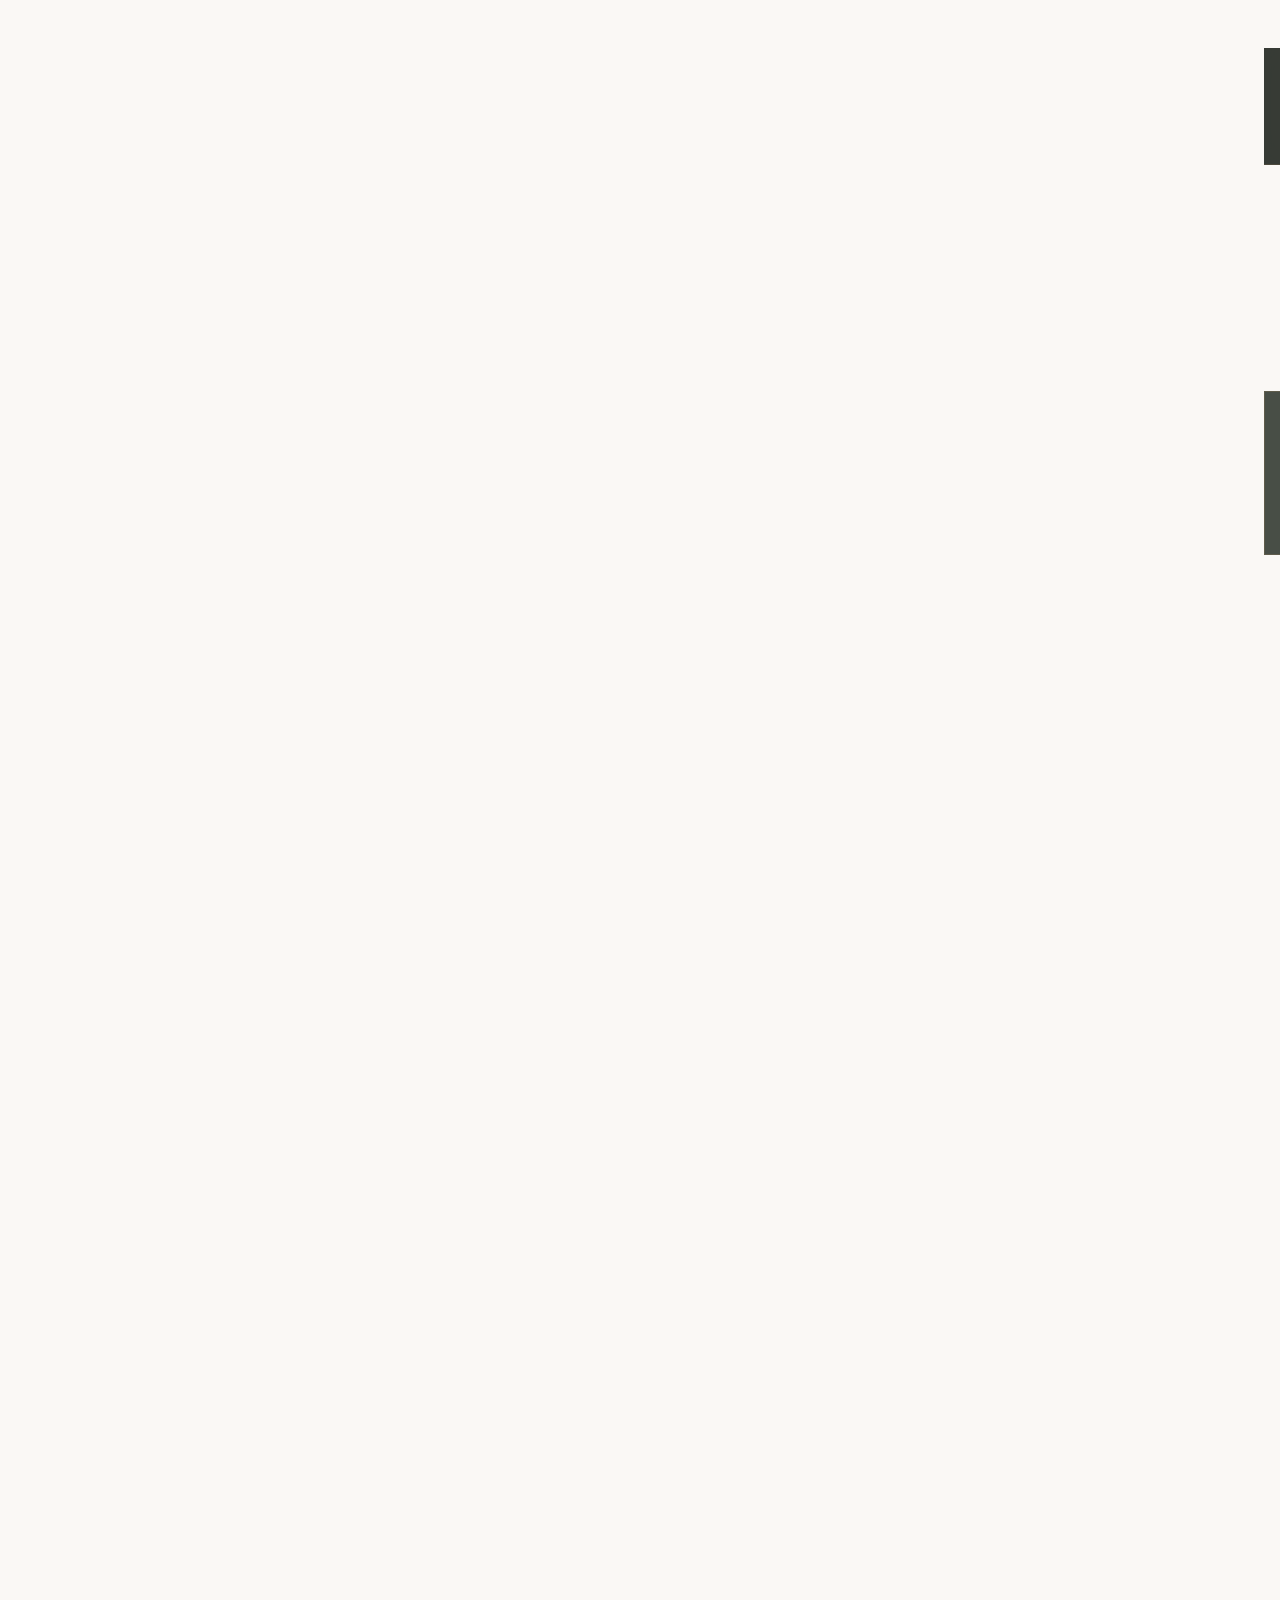
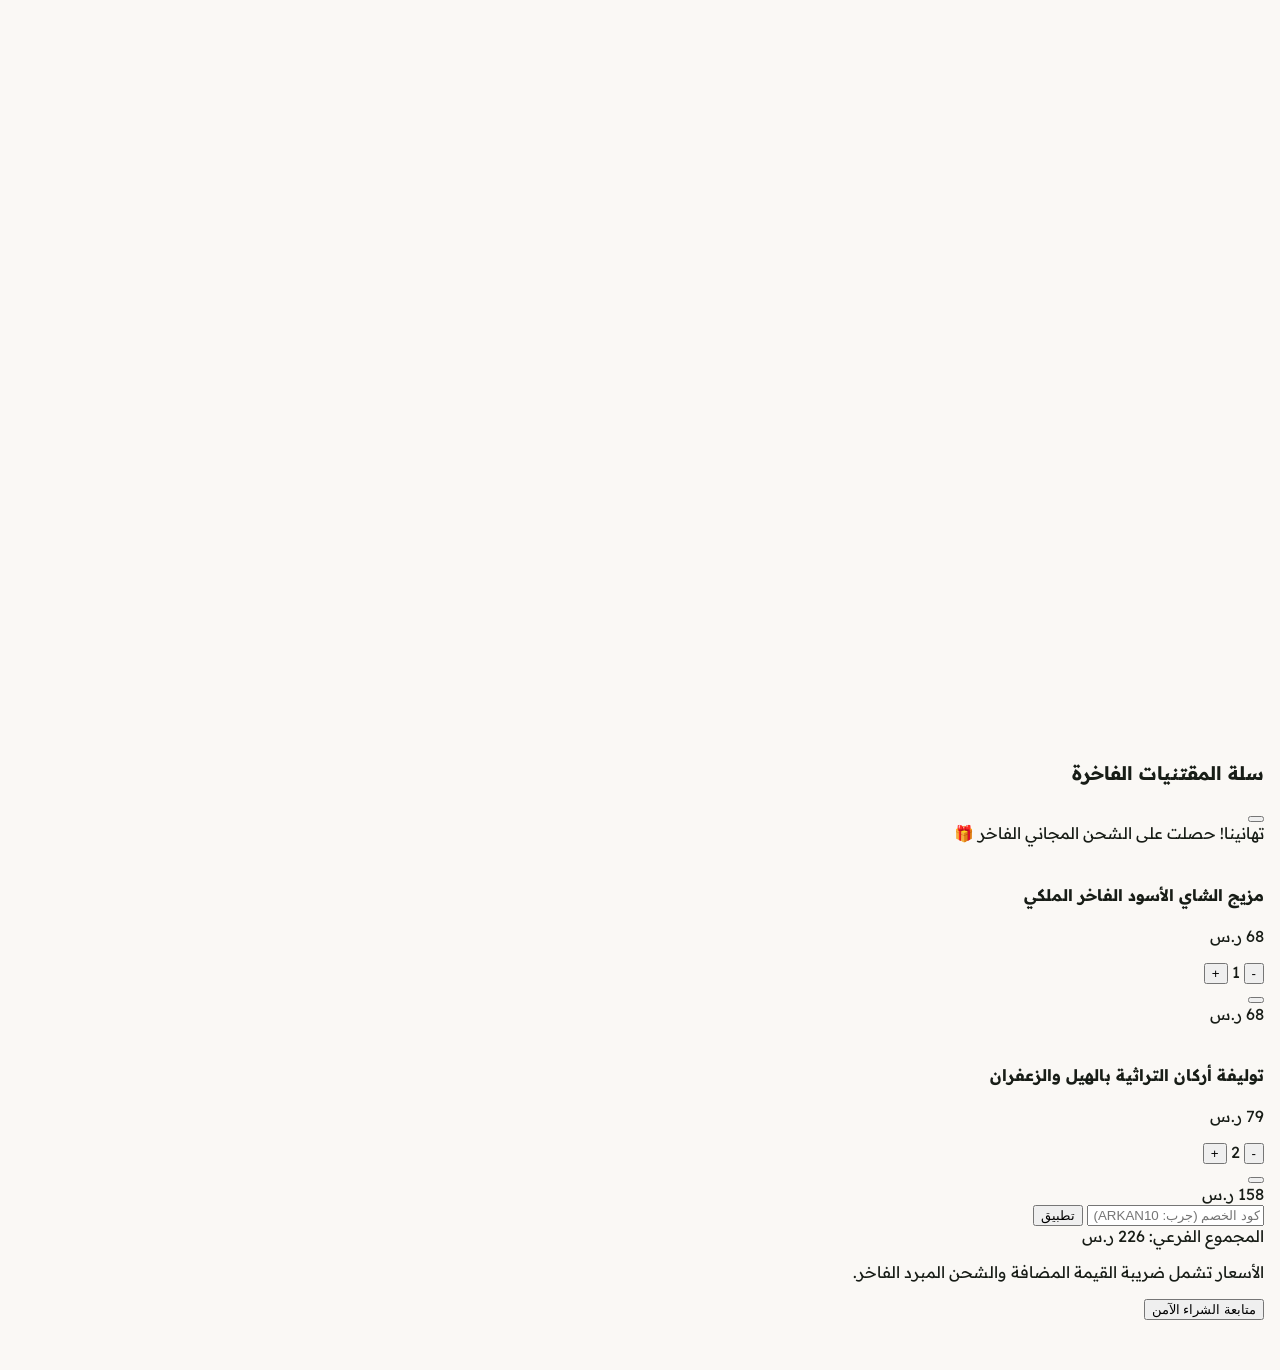
==== index.html @ e8888451 "feat: initial commit of ARKAN Specialty Tea & Roastery luxury UX/UI platform" ====
<!DOCTYPE html>
<html lang="ar" dir="rtl" class="scroll-smooth">
<head>
  <meta charset="UTF-8">
  <meta name="viewport" content="width=device-width, initial-scale=1.0">
  <title>أركان | ARKAN - شاي وقهوة مختصة بروح الأصالة والمعاصرة</title>
  <meta name="description" content="دار أركان للشاي والقهوة المختصة. توليفات شاي ملكية، محاصيل نادرة، وطقوس تحضير أصيلة تجمع بين الفخامة المعاصرة وكرم الضيافة العربية.">
  
  <!-- Tailwind CSS CDN -->
  <script src="https://cdn.tailwindcss.com"></script>
  <script>
    tailwind.config = {
      darkMode: 'class',
      theme: {
        extend: {
          colors: {
            brand: {
              dark: '#141a13',
              card: '#1c241b',
              surface: '#252f24',
              sand: '#c89b67',
              sandLight: '#dfb17e',
              gold: '#e5b869',
              bgLight: '#faf8f5',
              bgCard: '#f3efe9'
            }
          },
          fontFamily: {
            serif: ['Playfair Display', 'Readex Pro', 'serif'],
            sans: ['Readex Pro', 'Plus Jakarta Sans', 'sans-serif']
          }
        }
      }
    }
  </script>

  <!-- Lucide Icons -->
  <script src="https://unpkg.com/lucide@latest"></script>

  <!-- Favicon -->
  <link rel="icon" type="image/svg+xml" href="data:image/svg+xml,<svg xmlns='http://www.w3.org/2000/svg' viewBox='0 0 100 100'><rect width='100' height='100' rx='25' fill='%23141a13'/><path d='M50 20 C65 35 75 55 70 75 C55 80 35 70 30 50 C25 35 40 25 50 20 Z' fill='%23c89b67'/><circle cx='50' cy='50' r='6' fill='%23f7d794'/></svg>">

  <!-- Custom Styles -->
  <link rel="stylesheet" href="assets/css/styles.css">
</head>
<body class="bg-[#faf8f5] text-[#181d17] antialiased selection:bg-[#c89b67] selection:text-white">

  <!-- ================= TOP ANNOUNCEMENT BAR ================= -->
  <div class="bg-[#141a13] text-[#f7d794] text-xs py-2 px-4 border-b border-[#c89b67]/20">
    <div class="max-w-7xl mx-auto flex items-center justify-between">
      <div class="flex items-center gap-2">
        <span class="w-1.5 h-1.5 rounded-full bg-[#e5b869] animate-pulse"></span>
        <span class="text-[11px] font-medium tracking-wide" data-i18n="cart_free_shipping">شحن مجاني لكافة طلبات النخبة فوق 200 ر.س لجميع مدن المملكة</span>
      </div>
      <div class="hidden sm:flex items-center gap-4 text-[11px] text-stone-300">
        <span>الرياض • حي السفارات & العليا</span>
        <span class="text-[#c89b67]/40">|</span>
        <a href="tel:920000000" class="hover:text-[#f7d794] transition">خدمة النخبة: 920000000</a>
      </div>
    </div>
  </div>

  <!-- ================= NAVIGATION BAR ================= -->
  <header class="sticky top-0 z-40 glass-nav transition-all duration-300">
    <div class="max-w-7xl mx-auto px-4 sm:px-6 lg:px-8 h-20 flex items-center justify-between">
      
      <!-- Logo & Brand Badge -->
      <a href="index.html" class="flex items-center gap-3 group">
        <div class="w-11 h-11 rounded-xl bg-gradient-to-br from-[#c89b67] to-[#8c673b] p-0.5 shadow-md flex items-center justify-center">
          <div class="w-full h-full bg-[#141a13] rounded-[10px] flex items-center justify-center">
            <span class="font-serif font-black text-xl text-[#f7d794] group-hover:scale-110 transition-transform">أ</span>
          </div>
        </div>
        <div>
          <span class="text-xl font-bold tracking-wider text-white flex items-center gap-1.5" data-i18n="brand_name">
            أركان
            <span class="text-[10px] tracking-widest text-[#c89b67] font-sans uppercase font-medium">ARKAN</span>
          </span>
          <span class="text-[10px] text-stone-400 block tracking-widest uppercase font-light" data-i18n="brand_sub">شاي وقهوة مختصة</span>
        </div>
      </a>

      <!-- Desktop Navigation Links -->
      <nav class="hidden lg:flex items-center gap-8 text-sm font-medium text-stone-200">
        <a href="index.html" class="text-[#f7d794] border-b border-[#c89b67] pb-1" data-i18n="nav_home">الرئيسية</a>
        <a href="catalog.html" class="hover:text-[#f7d794] transition-colors pb-1" data-i18n="nav_catalog">استكشاف الشاي</a>
        <a href="#heritage" class="hover:text-[#f7d794] transition-colors pb-1" data-i18n="nav_story">قصتنا وتراثنا</a>
        <a href="#bestsellers" class="hover:text-[#f7d794] transition-colors pb-1" data-i18n="nav_bestsellers">الأكثر مبيعاً</a>
        <a href="#ceremony" class="hover:text-[#f7d794] transition-colors pb-1" data-i18n="nav_ceremony">طقوس التحضير</a>
        <a href="#contact" class="hover:text-[#f7d794] transition-colors pb-1" data-i18n="nav_contact">تواصل معنا</a>
      </nav>

      <!-- Action Icons (Lang, Search, Cart) -->
      <div class="flex items-center gap-2 sm:gap-3">
        <!-- Language Switcher -->
        <button onclick="setLanguage(currentLang === 'ar' ? 'en' : 'ar')" class="px-2.5 py-1 text-xs font-semibold text-stone-200 bg-white/5 hover:bg-white/10 border border-white/10 rounded-lg transition flex items-center gap-1">
          <i data-lucide="globe" class="w-3.5 h-3.5 text-[#c89b67]"></i>
          <span id="lang-toggle-text">EN</span>
        </button>

        <!-- Search Button -->
        <button onclick="toggleSearchModal(true)" class="w-9 h-9 rounded-lg bg-white/5 hover:bg-white/10 border border-white/10 flex items-center justify-center text-stone-200 hover:text-white transition">
          <i data-lucide="search" class="w-4 h-4"></i>
        </button>

        <!-- Cart Button with Dynamic Badge -->
        <button onclick="toggleCartDrawer(true)" class="relative px-3.5 py-2 rounded-xl bg-[#c89b67] hover:bg-[#dfb17e] text-stone-950 font-semibold text-xs transition flex items-center gap-2 shadow-md">
          <i data-lucide="shopping-bag" class="w-4 h-4"></i>
          <span class="hidden sm:inline" data-i18n="cart_title">السلة</span>
          <span class="cart-count-badge w-5 h-5 rounded-full bg-[#141a13] text-[#f7d794] text-[10px] font-bold flex items-center justify-center">2</span>
        </button>

        <!-- Mobile Menu Trigger -->
        <button onclick="document.getElementById('mobile-nav').classList.toggle('hidden')" class="lg:hidden w-9 h-9 rounded-lg bg-white/5 text-stone-200 flex items-center justify-center">
          <i data-lucide="menu" class="w-5 h-5"></i>
        </button>
      </div>

    </div>

    <!-- Mobile Nav Dropdown -->
    <div id="mobile-nav" class="hidden lg:hidden bg-[#141a13] border-b border-[#c89b67]/20 px-6 py-4 space-y-3 text-sm text-stone-200">
      <a href="index.html" class="block py-1 text-[#f7d794]" data-i18n="nav_home">الرئيسية</a>
      <a href="catalog.html" class="block py-1 hover:text-[#f7d794]" data-i18n="nav_catalog">استكشاف الشاي</a>
      <a href="#heritage" class="block py-1 hover:text-[#f7d794]" data-i18n="nav_story">قصتنا وتراثنا</a>
      <a href="#bestsellers" class="block py-1 hover:text-[#f7d794]" data-i18n="nav_bestsellers">الأكثر مبيعاً</a>
      <a href="#ceremony" class="block py-1 hover:text-[#f7d794]" data-i18n="nav_ceremony">طقوس التحضير</a>
      <a href="#contact" class="block py-1 hover:text-[#f7d794]" data-i18n="nav_contact">تواصل معنا</a>
    </div>
  </header>

  <!-- ================= HERO SECTION ================= -->
  <section class="relative bg-gradient-to-b from-[#141a13] via-[#1a2219] to-[#141a13] text-white pt-12 pb-24 overflow-hidden">
    <!-- Ambient Backing Lights -->
    <div class="absolute -top-40 right-1/4 w-96 h-96 bg-[#c89b67]/15 rounded-full blur-3xl pointer-events-none"></div>
    <div class="absolute -bottom-20 left-10 w-80 h-80 bg-[#1e2e1c]/40 rounded-full blur-2xl pointer-events-none"></div>

    <div class="max-w-7xl mx-auto px-4 sm:px-6 lg:px-8 relative z-10">
      <div class="grid grid-cols-1 lg:grid-cols-12 gap-12 items-center">
        
        <!-- Left Content (7 Cols) -->
        <div class="lg:col-span-7 space-y-6 text-center lg:text-start">
          <div class="inline-flex items-center gap-2 px-3.5 py-1.5 rounded-full bg-white/5 border border-[#c89b67]/30 text-xs text-[#f7d794]">
            <span class="w-2 h-2 rounded-full bg-[#c89b67] pulse-glow"></span>
            <span data-i18n="hero_badge">أوراق نادرة • حصاد يدوي فاخر 2026</span>
          </div>

          <h1 class="text-3xl sm:text-5xl lg:text-6xl font-bold leading-tight font-serif" data-i18n="hero_title">
            تجربة الشاي الفاخر بروح الأصالة والمعاصرة
          </h1>

          <p class="text-base sm:text-lg text-stone-300 leading-relaxed max-w-2xl font-light" data-i18n="hero_desc">
            ننتقي أندر أوراق الشاي من أعلى قمم الجبال العالمية، ونمزجها بعراقة الضيافة العربية لنقدم لك كأساً يلامس الحواس بترف استثنائي.
          </p>

          <!-- Flavor Highlights -->
          <div class="pt-2 flex flex-wrap items-center justify-center lg:justify-start gap-3">
            <span class="text-xs text-[#c89b67] font-medium">نوتات المحصول الملكي:</span>
            <span class="flavor-pill">عسل جبلي نقي</span>
            <span class="flavor-pill">خشب الصندل العتيق</span>
            <span class="flavor-pill">زعفران أحمر فاخر</span>
          </div>

          <!-- CTAs -->
          <div class="pt-4 flex flex-col sm:flex-row items-center justify-center lg:justify-start gap-4">
            <a href="catalog.html" class="w-full sm:w-auto px-8 py-3.5 rounded-xl bg-[#c89b67] hover:bg-[#dfb17e] text-stone-950 font-bold text-sm transition-all transform hover:-translate-y-0.5 shadow-lg shadow-[#c89b67]/20 flex items-center justify-center gap-2">
              <span data-i18n="hero_btn_explore">استكشف التشكيلة الكاملة</span>
              <i data-lucide="arrow-left" class="w-4 h-4 rtl:rotate-0 ltr:rotate-180"></i>
            </a>

            <a href="#heritage" class="w-full sm:w-auto px-7 py-3.5 rounded-xl bg-white/5 hover:bg-white/10 text-stone-200 border border-white/10 font-medium text-sm transition flex items-center justify-center gap-2">
              <i data-lucide="compass" class="w-4 h-4 text-[#c89b67]"></i>
              <span data-i18n="hero_btn_story">عالم أركان وتراثنا</span>
            </a>
          </div>

          <!-- Trust Badges -->
          <div class="pt-8 border-t border-white/10 grid grid-cols-3 gap-4 text-center lg:text-start">
            <div>
              <span class="block text-xl font-bold text-[#f7d794]">+100%</span>
              <span class="text-xs text-stone-400">محاصيل عضوية نقية</span>
            </div>
            <div>
              <span class="block text-xl font-bold text-[#f7d794]">1800م</span>
              <span class="text-xs text-stone-400">ارتفاع مزارع السيلان</span>
            </div>
            <div>
              <span class="block text-xl font-bold text-[#f7d794]">4.9 / 5</span>
              <span class="text-xs text-stone-400">تقييم النخبة والذواقة</span>
            </div>
          </div>
        </div>

        <!-- Right Visual Showcase (5 Cols) -->
        <div class="lg:col-span-5 relative">
          <!-- Main Hero Showcase Card -->
          <div class="relative rounded-3xl p-6 glass-card-dark shadow-2xl overflow-hidden group">
            <div class="relative h-80 sm:h-96 rounded-2xl overflow-hidden mb-5">
              <img src="https://images.unsplash.com/photo-1576092768241-dec231879fc3?auto=format&fit=crop&w=1000&q=80" alt="ARKAN Luxury Tea Packaging" class="w-full h-full object-cover group-hover:scale-105 transition-transform duration-700">
              
              <!-- Floating Card with Cup & Packaging -->
              <div class="absolute bottom-4 inset-x-4 p-4 rounded-xl bg-[#141a13]/90 backdrop-blur-md border border-[#c89b67]/30 flex items-center justify-between">
                <div>
                  <span class="text-[10px] text-[#c89b67] tracking-wider uppercase font-semibold">التوليفة الملكية الخاصة</span>
                  <h4 class="text-sm font-bold text-white">شاي أسود معتق مع عبوة حافظة</h4>
                </div>
                <button onclick="addToCart(1)" class="w-9 h-9 rounded-lg bg-[#c89b67] hover:bg-[#dfb17e] text-stone-950 flex items-center justify-center transition shadow-md">
                  <i data-lucide="plus" class="w-4 h-4"></i>
                </button>
              </div>
            </div>

            <!-- Mini Spec Highlights -->
            <div class="grid grid-cols-2 gap-3 text-xs">
              <div class="p-3 rounded-xl bg-white/5 border border-white/5">
                <span class="text-stone-400 block text-[10px]">درجة الحرارة</span>
                <span class="font-bold text-[#f7d794]">95°C درجة مئوية</span>
              </div>
              <div class="p-3 rounded-xl bg-white/5 border border-white/5">
                <span class="text-stone-400 block text-[10px]">وقت الاستخلاص</span>
                <span class="font-bold text-[#f7d794]">3-4 دقائق فقط</span>
              </div>
            </div>
          </div>
        </div>

      </div>
    </div>
  </section>

  <!-- ================= HERITAGE & CONTEMPORARY CULTURE ================= -->
  <!-- Modernized replacement for the bright orange block from image 1 -->
  <section id="heritage" class="py-20 bg-gradient-to-r from-[#b5854f] via-[#c89b67] to-[#b5854f] text-stone-950 relative overflow-hidden">
    <div class="max-w-7xl mx-auto px-4 sm:px-6 lg:px-8">
      <div class="grid grid-cols-1 lg:grid-cols-12 gap-12 items-center">
        
        <!-- Text Story -->
        <div class="lg:col-span-6 space-y-6">
          <span class="text-xs font-bold tracking-widest text-stone-900/80 uppercase" data-i18n="heritage_sub">
            أصالة التراث وعصرية الذوق
          </span>

          <h2 class="text-3xl sm:text-4xl font-bold font-serif leading-tight text-stone-950" data-i18n="heritage_title">
            حيث يلتقي عبق القصور النجدية بأرقى مزارع الشاي العالمية
          </h2>

          <p class="text-stone-900/90 text-base leading-relaxed" data-i18n="heritage_desc">
            في أركان، لا نقدم مجرد مشروب، بل نروي حكاية كرم الضيافة العربية الأصيلة ممتزجة بأحدث معايير التحضير المختص. من علب الشاي المعدنية المنقوشة بزخارف معمارية أصيلة إلى الأكواب المحمولة بتصميمها العصري الأيقوني.
          </p>

          <!-- 3 Value Pillars -->
          <div class="grid grid-cols-1 sm:grid-cols-3 gap-4 pt-4">
            <div class="p-4 rounded-xl bg-white/30 backdrop-blur-md border border-white/40">
              <span class="font-bold text-base block text-stone-950" data-i18n="heritage_stat1">+40 محصول نادر</span>
              <span class="text-xs text-stone-800" data-i18n="heritage_stat1_desc">مباشرة من مزارع فردية معتمدة</span>
            </div>
            <div class="p-4 rounded-xl bg-white/30 backdrop-blur-md border border-white/40">
              <span class="font-bold text-base block text-stone-950" data-i18n="heritage_stat2">100% عضوي ومستدام</span>
              <span class="text-xs text-stone-800" data-i18n="heritage_stat2_desc">بدون أي إضافات صناعية</span>
            </div>
            <div class="p-4 rounded-xl bg-white/30 backdrop-blur-md border border-white/40">
              <span class="font-bold text-base block text-stone-950" data-i18n="heritage_stat3">شحن مبرد وفاخر</span>
              <span class="text-xs text-stone-800" data-i18n="heritage_stat3_desc">لحفظ الزيوت العطرية والنضارة</span>
            </div>
          </div>
        </div>

        <!-- Architectural & Heritage Photo Duo -->
        <div class="lg:col-span-6 grid grid-cols-2 gap-4">
          <div class="relative rounded-2xl overflow-hidden shadow-2xl h-72 sm:h-80 transform -rotate-1 hover:rotate-0 transition duration-500">
            <img src="https://images.unsplash.com/photo-1549880338-65ddcdfd017b?auto=format&fit=crop&w=800&q=80" alt="Arabian Heritage Architecture" class="w-full h-full object-cover">
            <div class="absolute inset-0 bg-gradient-to-t from-stone-950/60 via-transparent to-transparent flex items-end p-4">
              <span class="text-white text-xs font-semibold">العمارة الطينية النجدية وتراث الضيافة</span>
            </div>
          </div>

          <div class="relative rounded-2xl overflow-hidden shadow-2xl h-72 sm:h-80 transform rotate-2 hover:rotate-0 transition duration-500 mt-6 sm:mt-10">
            <img src="https://images.unsplash.com/photo-1576092768241-dec231879fc3?auto=format&fit=crop&w=800&q=80" alt="Ceremonial Tea Service" class="w-full h-full object-cover">
            <div class="absolute inset-0 bg-gradient-to-t from-stone-950/60 via-transparent to-transparent flex items-end p-4">
              <span class="text-white text-xs font-semibold">طقوس السكب والضيافة الرفيعة</span>
            </div>
          </div>
        </div>

      </div>
    </div>
  </section>

  <!-- ================= SHOP OUR BESTSELLERS & INTERACTIVE SOMMELIER ================= -->
  <section id="bestsellers" class="py-20 max-w-7xl mx-auto px-4 sm:px-6 lg:px-8">
    <div class="mb-8">
      <div class="flex flex-col md:flex-row md:items-end justify-between gap-4">
        <div>
          <div class="inline-flex items-center gap-2 px-3 py-1 rounded-full bg-[#c89b67]/15 text-[#c89b67] text-xs font-semibold mb-2">
            <i data-lucide="sparkles" class="w-3.5 h-3.5"></i>
            <span data-i18n="bestsellers_sub">مختارات الصفوة • The Reserve Lot</span>
          </div>
          <h2 class="text-2xl sm:text-3xl font-bold font-serif text-stone-900" data-i18n="bestsellers_title">المنتجات الأكثر طلباً وتفضيلاً</h2>
          <p class="text-xs sm:text-sm text-stone-500 mt-1 max-w-xl">استكشف أرقى محاصيل الشاي إما بحسب نوع الأوراق أو استخدم مساعد الذوق الذكي أدناه ليقترح لك التوليفة المناسبة لحالتك الآن.</p>
        </div>

        <a href="catalog.html" class="inline-flex items-center gap-1.5 text-xs font-bold text-[#c89b67] hover:text-[#141a13] transition self-start md:self-end pb-1 border-b border-[#c89b67]/40">
          <span>عرض الكتالوج الشامل (+24 صنف)</span>
          <i data-lucide="arrow-left" class="w-3.5 h-3.5 rtl:rotate-0 ltr:rotate-180"></i>
        </a>
      </div>
    </div>

    <!-- Interactive Sensory Sommelier & Filter Hub -->
    <div class="mb-8 space-y-4">
      
      <!-- Part 1: Sensory Sommelier Box (مساعد الذوق التفاعلي) -->
      <div class="p-5 sm:p-6 rounded-3xl bg-gradient-to-br from-[#141a13] via-[#1b231a] to-[#141a13] text-white border border-[#c89b67]/35 shadow-xl">
        <div class="flex flex-col lg:flex-row lg:items-center justify-between gap-4 mb-4">
          <div class="flex items-center gap-3">
            <div class="w-10 h-10 rounded-2xl bg-[#c89b67]/20 border border-[#c89b67]/40 flex items-center justify-center text-[#f7d794] shrink-0">
              <i data-lucide="sparkles" class="w-5 h-5"></i>
            </div>
            <div>
              <h3 class="text-sm sm:text-base font-bold text-white flex items-center gap-2">
                <span>مساعد الذوق التفاعلي (Sensory Sommelier)</span>
                <span class="px-2 py-0.5 text-[10px] font-medium bg-[#c89b67] text-stone-950 rounded-full">ذكي وتفاعلي</span>
              </h3>
              <p class="text-xs text-stone-300">كيف تود أن تشعر اليوم؟ انقر على حالتك وسيقوم النظام فوراً بتصفية الشاي الأنسب لك في القائمة أدناه:</p>
            </div>
          </div>

          <div class="text-xs text-stone-400 hidden lg:block">
            <span>تحديث فوري للقائمة تلقائياً</span>
          </div>
        </div>

        <!-- 3 Prominent Mood Selector Buttons -->
        <div class="grid grid-cols-1 sm:grid-cols-3 gap-3 pt-1">
          <button onclick="filterByMood('relax')" data-mood="relax" class="mood-pill px-4 py-3 rounded-2xl font-semibold text-xs transition flex items-center justify-between group shadow-sm">
            <div class="flex items-center gap-2.5">
              <span class="text-lg">🌿</span>
              <div class="text-start">
                <span class="block font-bold">استرخاء وسكينة</span>
                <span class="text-[10px] opacity-75">بابونج، خزامى، شاي أبيض نقي</span>
              </div>
            </div>
            <span class="text-[11px] px-2 py-0.5 rounded-full bg-black/10 group-hover:bg-black/20 font-bold">3 أصناف</span>
          </button>

          <button onclick="filterByMood('focus')" data-mood="focus" class="mood-pill px-4 py-3 rounded-2xl font-semibold text-xs transition flex items-center justify-between group shadow-sm">
            <div class="flex items-center gap-2.5">
              <span class="text-lg">☕</span>
              <div class="text-start">
                <span class="block font-bold">صفاء وتركيز</span>
                <span class="text-[10px] opacity-75">شاي أسود معتق، أولونغ صخري</span>
              </div>
            </div>
            <span class="text-[11px] px-2 py-0.5 rounded-full bg-black/10 group-hover:bg-black/20 font-bold">2 أصناف</span>
          </button>

          <button onclick="filterByMood('energize')" data-mood="energize" class="mood-pill px-4 py-3 rounded-2xl font-semibold text-xs transition flex items-center justify-between group shadow-sm">
            <div class="flex items-center gap-2.5">
              <span class="text-lg">⚡</span>
              <div class="text-start">
                <span class="block font-bold">طاقة وانتعاش</span>
                <span class="text-[10px] opacity-75">ماتشا احتفالية، توليفة الهيل والزعفران</span>
              </div>
            </div>
            <span class="text-[11px] px-2 py-0.5 rounded-full bg-black/10 group-hover:bg-black/20 font-bold">3 أصناف</span>
          </button>
        </div>
      </div>

      <!-- Part 2: Category Filter Bar -->
      <div class="flex flex-col sm:flex-row sm:items-center justify-between gap-3 p-3 bg-white rounded-2xl border border-stone-200/80 shadow-sm">
        <div class="flex items-center gap-2 text-xs font-semibold text-stone-500 ps-2">
          <i data-lucide="layers" class="w-4 h-4 text-[#c89b67]"></i>
          <span>تصفح حسب تصنيف المحصول:</span>
        </div>

        <div class="flex flex-wrap gap-1.5">
          <button onclick="setCategoryFilter('all')" class="category-pill active px-3.5 py-1.5 text-xs font-semibold rounded-xl border border-stone-200 bg-stone-50 text-stone-800 hover:border-[#c89b67]" data-category="all" data-i18n="cat_all">الكل</button>
          <button onclick="setCategoryFilter('black')" class="category-pill px-3.5 py-1.5 text-xs font-semibold rounded-xl border border-stone-200 bg-stone-50 text-stone-800 hover:border-[#c89b67]" data-category="black" data-i18n="cat_black">شاي أسود</button>
          <button onclick="setCategoryFilter('white')" class="category-pill px-3.5 py-1.5 text-xs font-semibold rounded-xl border border-stone-200 bg-stone-50 text-stone-800 hover:border-[#c89b67]" data-category="white" data-i18n="cat_white">شاي أبيض</button>
          <button onclick="setCategoryFilter('green')" class="category-pill px-3.5 py-1.5 text-xs font-semibold rounded-xl border border-stone-200 bg-stone-50 text-stone-800 hover:border-[#c89b67]" data-category="green">ماتشا وأخضر</button>
          <button onclick="setCategoryFilter('herbal')" class="category-pill px-3.5 py-1.5 text-xs font-semibold rounded-xl border border-stone-200 bg-stone-50 text-stone-800 hover:border-[#c89b67]" data-category="herbal" data-i18n="cat_herbal">أعشاب وبابونج</button>
          <button onclick="setCategoryFilter('oolong')" class="category-pill px-3.5 py-1.5 text-xs font-semibold rounded-xl border border-stone-200 bg-stone-50 text-stone-800 hover:border-[#c89b67]" data-category="oolong">أولونغ صخري</button>
          <button onclick="setCategoryFilter('teaware')" class="category-pill px-3.5 py-1.5 text-xs font-semibold rounded-xl border border-stone-200 bg-stone-50 text-stone-800 hover:border-[#c89b67]" data-category="teaware" data-i18n="cat_teaware">أدوات وأكواب</button>
        </div>
      </div>

      <!-- Active Filter Banner (Visible when any filter is selected) -->
      <div class="active-filter-banner-el hidden p-3.5 rounded-2xl bg-[#141a13] text-[#f7d794] border border-[#c89b67]/40 shadow-md">
        <!-- Rendered dynamically by app.js updateFilterUIState -->
      </div>

    </div>

    <!-- Product Grid -->
    <div id="products-grid" class="grid grid-cols-1 sm:grid-cols-2 lg:grid-cols-4 gap-6">
      <!-- Rendered dynamically by app.js -->
    </div>

    <div class="mt-12 text-center">
      <a href="catalog.html" class="inline-flex items-center gap-2 px-8 py-3.5 rounded-xl bg-[#141a13] hover:bg-[#c89b67] text-[#f7d794] hover:text-stone-950 font-semibold text-xs tracking-wide transition shadow-lg">
        <span data-i18n="cart_view_catalog">تصفح الكتالوج الكامل والندرات (+24 صنف)</span>
        <i data-lucide="arrow-left" class="w-4 h-4 rtl:rotate-0 ltr:rotate-180"></i>
      </a>
    </div>
  </section>

  <!-- ================= BENTO GRID: SHOP BY CATEGORIES ================= -->
  <!-- Modernized replacement for the category photos collage in image 1 -->
  <section class="py-20 bg-[#f3efe9] border-y border-stone-200/60">
    <div class="max-w-7xl mx-auto px-4 sm:px-6 lg:px-8">
      <div class="text-center max-w-xl mx-auto mb-12">
        <span class="text-xs font-semibold uppercase tracking-wider text-[#c89b67]" data-i18n="categories_sub">استكشف عالم النكهات</span>
        <h2 class="text-2xl sm:text-3xl font-bold font-serif text-stone-900 mt-1" data-i18n="categories_title">تصنيفات الشاي والأدوات الفاخرة</h2>
      </div>

      <!-- Bento Grid Layout -->
      <div class="grid grid-cols-1 md:grid-cols-12 gap-5 h-auto">
        
        <!-- Large Card 1: Loose Leaf Black & Reserve (Col 7) -->
        <a href="catalog.html?category=black" class="md:col-span-7 relative h-80 rounded-3xl overflow-hidden group shadow-md cursor-pointer">
          <img src="https://images.unsplash.com/photo-1594631252845-29fc4cc8cde9?auto=format&fit=crop&w=1000&q=80" alt="Black Tea & Spices" class="w-full h-full object-cover group-hover:scale-105 transition duration-700">
          <div class="absolute inset-0 bg-gradient-to-t from-stone-950/85 via-stone-950/40 to-transparent flex flex-col justify-end p-8 text-white">
            <span class="text-xs font-semibold text-[#f7d794] uppercase tracking-wider mb-1">الركن الأسود والتوابل الملكية</span>
            <h3 class="text-2xl font-bold font-serif mb-2">أوراق الشاي الأسود ومزيج الهيل والزعفران</h3>
            <p class="text-xs text-stone-300 max-w-md">توليفات كلاسيكية تفيض بالدفء والعمق، معتقة ومحضرة بحرفية فائقة.</p>
          </div>
        </a>

        <!-- Card 2: Herbal & Chamomile (Col 5) -->
        <a href="catalog.html?category=herbal" class="md:col-span-5 relative h-80 rounded-3xl overflow-hidden group shadow-md cursor-pointer">
          <img src="https://images.unsplash.com/photo-1544787219-7f47ccb76574?auto=format&fit=crop&w=800&q=80" alt="Herbal Chamomile" class="w-full h-full object-cover group-hover:scale-105 transition duration-700">
          <div class="absolute inset-0 bg-gradient-to-t from-stone-950/85 via-stone-950/30 to-transparent flex flex-col justify-end p-8 text-white">
            <span class="text-xs font-semibold text-[#f7d794] uppercase tracking-wider mb-1">عالم الأعشاب والسكينة</span>
            <h3 class="text-xl font-bold font-serif mb-1">البابونج، الخزامى، ونعناع المدينة</h3>
            <p class="text-xs text-stone-300">خالية من الكافيين لتمنحك نوماً هانئاً واسترخاءً عميقاً.</p>
          </div>
        </a>

        <!-- Card 3: Ceremonial Matcha & Green (Col 4) -->
        <a href="catalog.html?category=green" class="md:col-span-4 relative h-72 rounded-3xl overflow-hidden group shadow-md cursor-pointer">
          <img src="https://images.unsplash.com/photo-1536256263959-770b48d82b0a?auto=format&fit=crop&w=800&q=80" alt="Matcha" class="w-full h-full object-cover group-hover:scale-105 transition duration-700">
          <div class="absolute inset-0 bg-gradient-to-t from-stone-950/85 via-stone-950/30 to-transparent flex flex-col justify-end p-6 text-white">
            <span class="text-[11px] font-semibold text-[#f7d794] uppercase tracking-wider mb-1">ماتشا أوجي اليابانية</span>
            <h3 class="text-lg font-bold font-serif mb-1">الماتشا الاحتفالية والشاي الأخضر</h3>
          </div>
        </a>

        <!-- Card 4: Artisanal Stoneware & Teapots (Col 4) -->
        <a href="catalog.html?category=teaware" class="md:col-span-4 relative h-72 rounded-3xl overflow-hidden group shadow-md cursor-pointer">
          <img src="https://images.unsplash.com/photo-1514432324607-a09d9b4aefdd?auto=format&fit=crop&w=800&q=80" alt="Ceramic Teapots" class="w-full h-full object-cover group-hover:scale-105 transition duration-700">
          <div class="absolute inset-0 bg-gradient-to-t from-stone-950/85 via-stone-950/30 to-transparent flex flex-col justify-end p-6 text-white">
            <span class="text-[11px] font-semibold text-[#f7d794] uppercase tracking-wider mb-1">حرفية الخزف اليدوي</span>
            <h3 class="text-lg font-bold font-serif mb-1">أباريق وأكواب التقديم الفاخرة</h3>
          </div>
        </a>

        <!-- Card 5: Iconic To-Go Cups & Lifestyle (Col 4) -->
        <a href="catalog.html?category=teaware" class="md:col-span-4 relative h-72 rounded-3xl overflow-hidden group shadow-md cursor-pointer">
          <img src="https://images.unsplash.com/photo-1517256064527-09c73fc73e38?auto=format&fit=crop&w=800&q=80" alt="To-Go Coffee & Tea Cups" class="w-full h-full object-cover group-hover:scale-105 transition duration-700">
          <div class="absolute inset-0 bg-gradient-to-t from-stone-950/85 via-stone-950/30 to-transparent flex flex-col justify-end p-6 text-white">
            <span class="text-[11px] font-semibold text-[#f7d794] uppercase tracking-wider mb-1">سلسلة الأكواب المحمولة</span>
            <h3 class="text-lg font-bold font-serif mb-1">أكواب أركان العازلة الصديقة للبيئة</h3>
          </div>
        </a>

      </div>
    </div>
  </section>

  <!-- ================= PRIVATE TEA SALON & CONCIERGE TASTING ================= -->
  <section class="py-16 bg-gradient-to-b from-[#141a13] to-[#1c241b] text-white relative overflow-hidden">
    <div class="absolute -top-32 -left-32 w-80 h-80 bg-[#c89b67]/10 rounded-full blur-3xl pointer-events-none"></div>
    <div class="max-w-5xl mx-auto px-4 sm:px-6 lg:px-8 text-center relative z-10">
      <div class="w-12 h-12 mx-auto mb-4 rounded-2xl bg-[#c89b67]/20 border border-[#c89b67]/40 flex items-center justify-center text-[#f7d794]">
        <i data-lucide="crown" class="w-6 h-6"></i>
      </div>
      <span class="text-xs font-semibold text-[#c89b67] uppercase tracking-widest block mb-2">خدمة النخبة الحصرية</span>
      <h2 class="text-2xl sm:text-3xl font-bold font-serif mb-4">جلسات التذوق الخاصة في صالون أركان (حي السفارات)</h2>
      <p class="text-stone-300 text-xs sm:text-sm max-w-2xl mx-auto leading-relaxed mb-8">
        استمتع بتجربة حسية متكاملة برفقة خبير الشاي المعتمد (Tea Sommelier) لاكتشاف أندر مواسم الحصاد وطرق الاستخلاص الاحتفالية في أجواء نجدية معاصرة ومترفة.
      </p>

      <div class="flex flex-wrap items-center justify-center gap-4">
        <a href="#contact" class="px-7 py-3 rounded-xl bg-[#c89b67] hover:bg-[#dfb17e] text-stone-950 font-bold text-xs tracking-wider transition shadow-lg flex items-center gap-2">
          <i data-lucide="calendar" class="w-4 h-4"></i>
          <span>حجز جلسة تذوق خاصة</span>
        </a>
        <a href="tel:920000000" class="px-7 py-3 rounded-xl bg-white/5 hover:bg-white/10 text-stone-200 border border-white/10 font-semibold text-xs tracking-wider transition flex items-center gap-2">
          <i data-lucide="phone-call" class="w-4 h-4 text-[#c89b67]"></i>
          <span>تواصل مع كونسيرج أركان</span>
        </a>
      </div>
    </div>
  </section>

  <!-- ================= TEA CEREMONY / BREWING RITUALS ================= -->
  <section id="ceremony" class="py-20 max-w-7xl mx-auto px-4 sm:px-6 lg:px-8">
    <div class="grid grid-cols-1 lg:grid-cols-12 gap-12 items-center">
      
      <div class="lg:col-span-5 relative">
        <div class="rounded-3xl overflow-hidden shadow-2xl border border-stone-200">
          <img src="https://images.unsplash.com/photo-1597481499750-3e6b22637e12?auto=format&fit=crop&w=900&q=80" alt="Tea Infusion Pour" class="w-full h-96 object-cover">
        </div>
      </div>

      <div class="lg:col-span-7 space-y-6">
        <span class="text-xs font-semibold uppercase tracking-wider text-[#c89b67]">فن التحضير الملكي</span>
        <h2 class="text-2xl sm:text-3xl font-bold font-serif text-stone-900">أسرار استخلاص النكهات الكاملة لورقة الشاي</h2>
        <p class="text-stone-600 text-sm leading-relaxed">
          ورقة الشاي كائن حي يتنفس؛ درجة حرارة الماء ونوعية الإناء وزمن السكب هي ما يحول الكوب من مجرد شاي إلى تجربة حسية خالدة.
        </p>

        <!-- 3 Step Guide -->
        <div class="space-y-4 pt-2">
          <div class="flex items-start gap-4 p-4 rounded-2xl bg-white border border-stone-200/70 shadow-sm">
            <span class="w-8 h-8 rounded-xl bg-[#141a13] text-[#f7d794] flex items-center justify-center font-bold text-xs shrink-0">1</span>
            <div>
              <h4 class="text-xs font-bold text-stone-900 mb-1">درجة حرارة الماء المدروسة</h4>
              <p class="text-xs text-stone-500">لا تغلي الماء أبداً فوق 80°C للشاي الأبيض والماتشا لحماية مضادات الأكسدة والسكريات الطبيعية.</p>
            </div>
          </div>

          <div class="flex items-start gap-4 p-4 rounded-2xl bg-white border border-stone-200/70 shadow-sm">
            <span class="w-8 h-8 rounded-xl bg-[#c89b67] text-stone-950 flex items-center justify-center font-bold text-xs shrink-0">2</span>
            <div>
              <h4 class="text-xs font-bold text-stone-900 mb-1">شطف الأوراق الأولي (إيقاظ الروح)</h4>
              <p class="text-xs text-stone-500">صب الماء لمدة 5 ثوان ثم اسكبه، هذا يفتح مسام الورقة ويحرر العبير الزيتي الدفين.</p>
            </div>
          </div>

          <div class="flex items-start gap-4 p-4 rounded-2xl bg-white border border-stone-200/70 shadow-sm">
            <span class="w-8 h-8 rounded-xl bg-[#141a13] text-[#f7d794] flex items-center justify-center font-bold text-xs shrink-0">3</span>
            <div>
              <h4 class="text-xs font-bold text-stone-900 mb-1">السكب الانسيابي من ارتفاع معتدل</h4>
              <p class="text-xs text-stone-500">يساعد السكب المتوازن على إدخال فقاعات الأكسجين في السائل مما يمنح قواماً مخملياً في الفم.</p>
            </div>
          </div>
        </div>
      </div>

    </div>
  </section>

  <!-- ================= INSTAGRAM / COMMUNITY FEED ================= -->
  <!-- Modernized version of image 1's "RUKN's Insta Feed" with takeaway cups -->
  <section class="py-16 bg-[#faf8f5]">
    <div class="max-w-7xl mx-auto px-4 sm:px-6 lg:px-8">
      <div class="flex flex-col sm:flex-row items-center justify-between mb-8">
        <div>
          <span class="text-xs font-semibold text-[#c89b67] uppercase tracking-wider">مجتمع أركان</span>
          <h2 class="text-xl sm:text-2xl font-bold font-serif text-stone-900">#أركان_في_يومك على إنستغرام</h2>
        </div>
        <a href="https://instagram.com" target="_blank" class="text-xs font-semibold text-[#c89b67] hover:underline flex items-center gap-1 mt-2 sm:mt-0">
          <span>@arkan.tea.roastery</span>
          <i data-lucide="external-link" class="w-3.5 h-3.5"></i>
        </a>
      </div>

      <div class="grid grid-cols-2 sm:grid-cols-4 lg:grid-cols-8 gap-3">
        <div class="relative rounded-2xl overflow-hidden aspect-square group shadow-sm">
          <img src="https://images.unsplash.com/photo-1517256064527-09c73fc73e38?auto=format&fit=crop&w=400&q=80" class="w-full h-full object-cover group-hover:scale-110 transition duration-500" alt="">
          <div class="absolute inset-0 bg-black/40 opacity-0 group-hover:opacity-100 transition flex items-center justify-center text-white">
            <i data-lucide="instagram" class="w-5 h-5"></i>
          </div>
        </div>
        <div class="relative rounded-2xl overflow-hidden aspect-square group shadow-sm">
          <img src="https://images.unsplash.com/photo-1576092768241-dec231879fc3?auto=format&fit=crop&w=400&q=80" class="w-full h-full object-cover group-hover:scale-110 transition duration-500" alt="">
          <div class="absolute inset-0 bg-black/40 opacity-0 group-hover:opacity-100 transition flex items-center justify-center text-white">
            <i data-lucide="instagram" class="w-5 h-5"></i>
          </div>
        </div>
        <div class="relative rounded-2xl overflow-hidden aspect-square group shadow-sm">
          <img src="https://images.unsplash.com/photo-1544787219-7f47ccb76574?auto=format&fit=crop&w=400&q=80" class="w-full h-full object-cover group-hover:scale-110 transition duration-500" alt="">
          <div class="absolute inset-0 bg-black/40 opacity-0 group-hover:opacity-100 transition flex items-center justify-center text-white">
            <i data-lucide="instagram" class="w-5 h-5"></i>
          </div>
        </div>
        <div class="relative rounded-2xl overflow-hidden aspect-square group shadow-sm">
          <img src="https://images.unsplash.com/photo-1536256263959-770b48d82b0a?auto=format&fit=crop&w=400&q=80" class="w-full h-full object-cover group-hover:scale-110 transition duration-500" alt="">
          <div class="absolute inset-0 bg-black/40 opacity-0 group-hover:opacity-100 transition flex items-center justify-center text-white">
            <i data-lucide="instagram" class="w-5 h-5"></i>
          </div>
        </div>
        <div class="relative rounded-2xl overflow-hidden aspect-square group shadow-sm">
          <img src="https://images.unsplash.com/photo-1514432324607-a09d9b4aefdd?auto=format&fit=crop&w=400&q=80" class="w-full h-full object-cover group-hover:scale-110 transition duration-500" alt="">
          <div class="absolute inset-0 bg-black/40 opacity-0 group-hover:opacity-100 transition flex items-center justify-center text-white">
            <i data-lucide="instagram" class="w-5 h-5"></i>
          </div>
        </div>
        <div class="relative rounded-2xl overflow-hidden aspect-square group shadow-sm">
          <img src="https://images.unsplash.com/photo-1594631252845-29fc4cc8cde9?auto=format&fit=crop&w=400&q=80" class="w-full h-full object-cover group-hover:scale-110 transition duration-500" alt="">
          <div class="absolute inset-0 bg-black/40 opacity-0 group-hover:opacity-100 transition flex items-center justify-center text-white">
            <i data-lucide="instagram" class="w-5 h-5"></i>
          </div>
        </div>
        <div class="relative rounded-2xl overflow-hidden aspect-square group shadow-sm">
          <img src="https://images.unsplash.com/photo-1564890369478-c89ca6d9cde9?auto=format&fit=crop&w=400&q=80" class="w-full h-full object-cover group-hover:scale-110 transition duration-500" alt="">
          <div class="absolute inset-0 bg-black/40 opacity-0 group-hover:opacity-100 transition flex items-center justify-center text-white">
            <i data-lucide="instagram" class="w-5 h-5"></i>
          </div>
        </div>
        <div class="relative rounded-2xl overflow-hidden aspect-square group shadow-sm">
          <img src="https://images.unsplash.com/photo-1597481499750-3e6b22637e12?auto=format&fit=crop&w=400&q=80" class="w-full h-full object-cover group-hover:scale-110 transition duration-500" alt="">
          <div class="absolute inset-0 bg-black/40 opacity-0 group-hover:opacity-100 transition flex items-center justify-center text-white">
            <i data-lucide="instagram" class="w-5 h-5"></i>
          </div>
        </div>
      </div>
    </div>
  </section>

  <!-- ================= VIP NEWSLETTER SECTION ================= -->
  <section class="py-16 bg-gradient-to-r from-[#c89b67] via-[#dfb17e] to-[#c89b67] text-stone-950">
    <div class="max-w-4xl mx-auto px-4 text-center">
      <span class="text-xs font-bold tracking-widest uppercase text-stone-900/80 block mb-2" data-i18n="newsletter_sub">نادي أركان الخاص</span>
      <h2 class="text-2xl sm:text-3xl font-bold font-serif mb-4" data-i18n="newsletter_title">انضم إلى مجتمع الذواقة واحصل على دعوات حصرية لندرات المحاصيل</h2>
      
      <form onsubmit="handleNewsletter(event)" class="max-w-md mx-auto flex flex-col sm:flex-row gap-2 mt-6">
        <input type="email" id="newsletter-email" required placeholder="أدخل بريدك الإلكتروني هنا..." data-i18n-placeholder="newsletter_placeholder" class="flex-1 px-5 py-3 rounded-xl bg-white/95 text-stone-900 text-xs placeholder:text-stone-400 focus:outline-none focus:ring-2 focus:ring-[#141a13] shadow-inner">
        <button type="submit" class="px-6 py-3 rounded-xl bg-[#141a13] hover:bg-stone-900 text-[#f7d794] text-xs font-bold transition shadow-md whitespace-nowrap" data-i18n="newsletter_btn">
          انضمام حصري
        </button>
      </form>
    </div>
  </section>

  <!-- ================= COMPREHENSIVE FOOTER ================= -->
  <footer id="contact" class="bg-[#141a13] text-stone-300 pt-16 pb-12 border-t border-[#c89b67]/20">
    <div class="max-w-7xl mx-auto px-4 sm:px-6 lg:px-8">
      <div class="grid grid-cols-1 md:grid-cols-12 gap-10 pb-12 border-b border-white/10">
        
        <!-- Brand Bio (Col 4) -->
        <div class="md:col-span-4 space-y-4">
          <div class="flex items-center gap-3">
            <div class="w-10 h-10 rounded-xl bg-[#c89b67] flex items-center justify-center font-serif font-black text-stone-950 text-lg">أ</div>
            <span class="text-xl font-bold text-white tracking-wider">أركان <span class="text-xs text-[#c89b67]">ARKAN</span></span>
          </div>
          <p class="text-xs text-stone-400 leading-relaxed" data-i18n="footer_desc">
            دار أركان للشاي والقهوة المختصة. نحتفي بأصالة الضيافة العربية عبر أفخر محاصيل الشاي الحرفية في العالم.
          </p>
          <div class="flex items-center gap-3 text-stone-400 pt-2">
            <a href="#" class="w-8 h-8 rounded-lg bg-white/5 hover:bg-[#c89b67] hover:text-stone-950 flex items-center justify-center transition"><i data-lucide="instagram" class="w-4 h-4"></i></a>
            <a href="#" class="w-8 h-8 rounded-lg bg-white/5 hover:bg-[#c89b67] hover:text-stone-950 flex items-center justify-center transition"><i data-lucide="twitter" class="w-4 h-4"></i></a>
            <a href="#" class="w-8 h-8 rounded-lg bg-white/5 hover:bg-[#c89b67] hover:text-stone-950 flex items-center justify-center transition"><i data-lucide="facebook" class="w-4 h-4"></i></a>
          </div>
        </div>

        <!-- Quick Links (Col 3) -->
        <div class="md:col-span-3 space-y-3">
          <h4 class="text-xs font-bold text-white uppercase tracking-wider" data-i18n="footer_quick_links">روابط سريعة</h4>
          <ul class="space-y-2 text-xs text-stone-400">
            <li><a href="catalog.html" class="hover:text-[#f7d794] transition">كتالوج الشاي الفاخر</a></li>
            <li><a href="#bestsellers" class="hover:text-[#f7d794] transition">الأكثر مبيعاً</a></li>
            <li><a href="#heritage" class="hover:text-[#f7d794] transition">قصة أركان والتراث</a></li>
            <li><a href="#ceremony" class="hover:text-[#f7d794] transition">دليل التحضير ودرجات الحرارة</a></li>
          </ul>
        </div>

        <!-- Boutique & Locations (Col 5) -->
        <div class="md:col-span-5 space-y-3">
          <h4 class="text-xs font-bold text-white uppercase tracking-wider" data-i18n="footer_contact">المقر الرئيسي وخدمة النخبة</h4>
          <div class="grid grid-cols-1 sm:grid-cols-2 gap-3 text-xs text-stone-400">
            <div class="p-3 rounded-xl bg-white/5 border border-white/5">
              <span class="font-bold text-white block mb-1">صالون حي السفارات</span>
              <span>الرياض، ساحة الفزاري</span>
              <span class="block text-[11px] text-[#c89b67] mt-1">يومياً: ٧:٠٠ ص - ١١:٠٠ م</span>
            </div>
            <div class="p-3 rounded-xl bg-white/5 border border-white/5">
              <span class="font-bold text-white block mb-1">بوتيك العليا</span>
              <span>تقاطع التحلية، برج أركان</span>
              <span class="block text-[11px] text-[#c89b67] mt-1">يومياً: ٨:٠٠ ص - ١٢:٠٠ منتصف الليل</span>
            </div>
          </div>
        </div>

      </div>

      <!-- Copyright & Payments -->
      <div class="pt-8 flex flex-col sm:flex-row items-center justify-between text-xs text-stone-500 gap-4">
        <p data-i18n="footer_rights">جميع الحقوق محفوظة © 2026 دار أركان لخدمات الشاي والقهوة الفاخرة.</p>
        <div class="flex items-center gap-2">
          <span class="px-2 py-1 bg-white/5 rounded border border-white/5 text-[10px] text-stone-400">مدى MADA</span>
          <span class="px-2 py-1 bg-white/5 rounded border border-white/5 text-[10px] text-stone-400">Apple Pay</span>
          <span class="px-2 py-1 bg-white/5 rounded border border-white/5 text-[10px] text-stone-400">VISA</span>
          <span class="px-2 py-1 bg-white/5 rounded border border-white/5 text-[10px] text-stone-400">تمارا Tamara</span>
        </div>
      </div>
    </div>
  </footer>

  <!-- ================= SLIDE-OVER CART DRAWER ================= -->
  <div id="cart-drawer-backdrop" onclick="toggleCartDrawer(false)" class="drawer-backdrop fixed inset-0 bg-stone-950/70 z-50 backdrop-blur-sm"></div>
  <aside id="cart-drawer-panel" class="drawer-panel fixed top-0 bottom-0 start-auto end-0 w-full max-w-md bg-white z-50 shadow-2xl flex flex-col justify-between">
    <!-- Header -->
    <div class="p-5 border-b border-stone-200 flex items-center justify-between bg-stone-50">
      <div class="flex items-center gap-2">
        <i data-lucide="shopping-bag" class="w-5 h-5 text-[#c89b67]"></i>
        <h3 class="font-bold text-base text-stone-900" data-i18n="cart_title">سلة المقتنيات الفاخرة</h3>
      </div>
      <button onclick="toggleCartDrawer(false)" class="w-8 h-8 rounded-lg bg-stone-200/80 hover:bg-stone-300 flex items-center justify-center text-stone-700 transition">
        <i data-lucide="x" class="w-4 h-4"></i>
      </button>
    </div>

    <!-- Free Shipping Progress -->
    <div class="px-5 py-3 bg-[#faf8f5] border-b border-stone-100">
      <div class="flex items-center justify-between text-xs mb-1.5">
        <span id="cart-shipping-text" class="text-stone-600 font-medium">أضف بـ 53 ر.س للحصول على الشحن المجاني</span>
        <i data-lucide="truck" class="w-4 h-4 text-[#c89b67]"></i>
      </div>
      <div class="w-full h-1.5 rounded-full bg-stone-200 overflow-hidden">
        <div id="cart-shipping-progress" class="h-full bg-gradient-to-r from-[#c89b67] to-[#8c673b] transition-all duration-300" style="width: 73.5%;"></div>
      </div>
    </div>

    <!-- Items List -->
    <div id="cart-items-list" class="flex-1 overflow-y-auto p-5 divide-y divide-stone-100">
      <!-- Items dynamically injected by app.js -->
    </div>

    <!-- Checkout Footer -->
    <div class="p-5 border-t border-stone-200 bg-stone-50 space-y-3">
      <!-- Promo Code Box -->
      <form onsubmit="handlePromoSubmit(event)" class="flex gap-2">
        <input type="text" id="cart-promo-input" placeholder="كود الخصم (جرب: ARKAN10)" class="flex-1 px-3 py-2 text-xs bg-white border border-stone-200 rounded-xl uppercase tracking-wider focus:outline-none focus:border-[#c89b67]">
        <button type="submit" class="px-4 py-2 text-xs font-bold bg-[#141a13] text-[#f7d794] rounded-xl hover:bg-[#c89b67] hover:text-stone-900 transition shrink-0">
          تطبيق
        </button>
      </form>

      <div class="flex items-center justify-between text-sm pt-1">
        <span class="text-stone-500 font-medium" data-i18n="cart_subtotal">المجموع الفرعي:</span>
        <span id="cart-subtotal-val" class="font-bold text-stone-900 text-base">147 ر.س</span>
      </div>
      <p class="text-[11px] text-stone-400">الأسعار تشمل ضريبة القيمة المضافة والشحن المبرد الفاخر.</p>
      
      <button onclick="showToast(currentLang === 'ar' ? 'جارٍ تحويلك إلى بوابة الدفع المشفرة والآمنة...' : 'Redirecting to secure encrypted checkout...');" class="w-full py-3.5 rounded-xl bg-[#141a13] hover:bg-[#c89b67] text-[#f7d794] hover:text-stone-950 font-bold text-xs tracking-wider transition shadow-lg flex items-center justify-center gap-2">
        <i data-lucide="shield-check" class="w-4 h-4"></i>
        <span data-i18n="cart_checkout">متابعة الشراء الآمن</span>
      </button>
    </div>
  </aside>

  <!-- ================= QUICK VIEW MODAL ================= -->
  <div id="quick-view-modal" class="hidden fixed inset-0 z-50 flex items-center justify-center p-4 bg-stone-950/75 backdrop-blur-sm">
    <div class="relative w-full max-w-2xl bg-white rounded-3xl shadow-2xl overflow-hidden border border-stone-200">
      <button onclick="closeQuickView()" class="absolute top-4 start-4 z-20 w-8 h-8 rounded-full bg-white/90 shadow flex items-center justify-center text-stone-700 hover:text-black">
        <i data-lucide="x" class="w-4 h-4"></i>
      </button>
      <div id="quick-view-content"></div>
    </div>
  </div>

  <!-- ================= SEARCH MODAL ================= -->
  <div id="search-modal" class="hidden fixed inset-0 z-50 flex items-start justify-center p-4 sm:pt-20 bg-stone-950/75 backdrop-blur-sm">
    <div class="w-full max-w-lg bg-white rounded-3xl shadow-2xl overflow-hidden border border-stone-200 p-5">
      <div class="flex items-center gap-3 pb-3 border-b border-stone-100">
        <i data-lucide="search" class="w-5 h-5 text-[#c89b67]"></i>
        <input type="text" id="search-input" oninput="handleSearch(this.value)" placeholder="ابحث عن نوع الشاي، النكهة (عسل، ياسمين، ماتشا)..." class="flex-1 text-xs text-stone-900 focus:outline-none">
        <button onclick="toggleSearchModal(false)" class="text-stone-400 hover:text-stone-700"><i data-lucide="x" class="w-4 h-4"></i></button>
      </div>
      <div id="search-results" class="max-h-72 overflow-y-auto mt-3 divide-y divide-stone-50"></div>
    </div>
  </div>

  <!-- ================= TOAST CONTAINER ================= -->
  <div id="toast-container" class="fixed bottom-6 start-6 z-50 flex flex-col gap-2"></div>

  <!-- App Script -->
  <script src="assets/js/app.js"></script>
</body>
</html>
---- assets/css/styles.css ----
/* ARKAN | أركان - Luxury Specialty Tea & Roastery UI Styles */

@import url('https://fonts.googleapis.com/css2?family=Playfair+Display:ital,wght@0,400..900;1,400..900&family=Plus+Jakarta+Sans:wght@300;400;500;600;700&family=Readex+Pro:wght@200;300;400;500;600;700&display=swap');

:root {
  --color-forest-dark: #141a13;
  --color-forest-card: #1c241b;
  --color-forest-surface: #252f24;
  --color-sand-accent: #c89b67;
  --color-sand-light: #dfb17e;
  --color-gold-accent: #e5b869;
  --color-bg-light: #faf8f5;
  --color-bg-card-light: #f3efe9;
  --color-text-main: #181d17;
  --color-text-muted: #6e756b;
  --color-border-subtle: rgba(200, 155, 103, 0.2);
}

* {
  box-sizing: border-box;
}

html {
  scroll-behavior: smooth;
}

body {
  font-family: 'Plus Jakarta Sans', 'Readex Pro', sans-serif;
  background-color: var(--color-bg-light);
  color: var(--color-text-main);
  overflow-x: hidden;
  transition: background-color 0.3s ease, color 0.3s ease;
}

/* Typography Helpers */
.font-serif-display {
  font-family: 'Playfair Display', serif;
}

[dir="rtl"] body {
  font-family: 'Readex Pro', sans-serif;
}

[dir="rtl"] .font-serif-display {
  font-family: 'Readex Pro', sans-serif;
  letter-spacing: normal;
}

/* Glassmorphism */
.glass-nav {
  background: rgba(20, 26, 19, 0.85);
  backdrop-filter: blur(16px);
  -webkit-backdrop-filter: blur(16px);
  border-bottom: 1px solid rgba(200, 155, 103, 0.15);
}

.glass-nav-light {
  background: rgba(250, 248, 245, 0.9);
  backdrop-filter: blur(16px);
  -webkit-backdrop-filter: blur(16px);
  border-bottom: 1px solid rgba(20, 26, 19, 0.08);
}

.glass-card-dark {
  background: rgba(28, 36, 27, 0.8);
  backdrop-filter: blur(12px);
  -webkit-backdrop-filter: blur(12px);
  border: 1px solid rgba(200, 155, 103, 0.18);
}

.glass-card-light {
  background: rgba(255, 255, 255, 0.85);
  backdrop-filter: blur(10px);
  border: 1px solid rgba(20, 26, 19, 0.06);
}

/* Luxury Product Card Effects */
.luxury-card {
  transition: all 0.4s cubic-bezier(0.16, 1, 0.3, 1);
  will-change: transform, box-shadow;
}

.luxury-card:hover {
  transform: translateY(-6px);
  box-shadow: 0 20px 35px -10px rgba(20, 26, 19, 0.12), 0 0 20px rgba(200, 155, 103, 0.1);
}

.luxury-card .img-zoom {
  transition: transform 0.6s cubic-bezier(0.16, 1, 0.3, 1);
}

.luxury-card:hover .img-zoom {
  transform: scale(1.06);
}

/* Subtle Shimmer & Gold Gradient */
.gold-gradient-text {
  background: linear-gradient(135deg, #f7d794 0%, #c89b67 50%, #e5b869 100%);
  -webkit-background-clip: text;
  -webkit-text-fill-color: transparent;
}

.sand-gradient-bg {
  background: linear-gradient(135deg, #c89b67 0%, #b88651 100%);
}

.dark-gradient-bg {
  background: linear-gradient(180deg, #141a13 0%, #1e261d 100%);
}

/* Custom Scrollbar */
::-webkit-scrollbar {
  width: 7px;
  height: 7px;
}

::-webkit-scrollbar-track {
  background: #141a13;
}

::-webkit-scrollbar-thumb {
  background: #394637;
  border-radius: 9999px;
}

::-webkit-scrollbar-thumb:hover {
  background: #c89b67;
}

/* Badges & Tags */
.flavor-pill {
  font-size: 0.72rem;
  letter-spacing: 0.04em;
  padding: 3px 10px;
  border-radius: 9999px;
  background: rgba(200, 155, 103, 0.12);
  color: #c89b67;
  border: 1px solid rgba(200, 155, 103, 0.25);
}

/* Pulse Glow for Live Status */
@keyframes softPulse {
  0%, 100% { opacity: 0.9; transform: scale(1); }
  50% { opacity: 0.4; transform: scale(1.08); }
}

.pulse-glow {
  animation: softPulse 2.4s infinite ease-in-out;
}

/* Drawer & Modal Transitions */
.drawer-backdrop {
  opacity: 0;
  pointer-events: none;
  transition: opacity 0.3s ease;
}

.drawer-backdrop.active {
  opacity: 1;
  pointer-events: auto;
}

.drawer-panel {
  transform: translateX(100%);
  transition: transform 0.35s cubic-bezier(0.16, 1, 0.3, 1);
}

[dir="rtl"] .drawer-panel {
  transform: translateX(-100%);
}

.drawer-panel.active {
  transform: translateX(0);
}

[dir="rtl"] .drawer-panel.active {
  transform: translateX(0);
}

/* Category Filter Circle Pills */
.category-pill {
  transition: all 0.25s ease;
  position: relative;
}

.category-pill.active {
  border-color: #c89b67 !important;
  background-color: #141a13 !important;
  color: #f7d794 !important;
  box-shadow: 0 4px 15px rgba(200, 155, 103, 0.25);
  transform: translateY(-1px);
}

/* Sensory Mood Sommelier Pills */
.mood-pill {
  transition: all 0.3s cubic-bezier(0.16, 1, 0.3, 1);
  position: relative;
  border: 1px solid rgba(200, 155, 103, 0.25);
  background: rgba(255, 255, 255, 0.85);
  color: #242c23;
}

.mood-pill:hover {
  border-color: #c89b67;
  transform: translateY(-2px);
  box-shadow: 0 6px 18px rgba(200, 155, 103, 0.15);
}

.mood-pill.active {
  background: linear-gradient(135deg, #141a13 0%, #1e261d 100%) !important;
  color: #f7d794 !important;
  border-color: #c89b67 !important;
  box-shadow: 0 6px 20px rgba(200, 155, 103, 0.35);
  transform: translateY(-2px);
}

.mood-pill.active::after {
  content: '✓';
  display: inline-flex;
  align-items: center;
  justify-content: center;
  margin-inline-start: 6px;
  width: 16px;
  height: 16px;
  border-radius: 9999px;
  background-color: #c89b67;
  color: #141a13;
  font-size: 10px;
  font-weight: 800;
}

/* Product Entry Animation on Filter Switch */
@keyframes productFadeIn {
  from {
    opacity: 0;
    transform: translateY(14px) scale(0.97);
  }
  to {
    opacity: 1;
    transform: translateY(0) scale(1);
  }
}

.product-fade-in {
  animation: productFadeIn 0.4s cubic-bezier(0.16, 1, 0.3, 1) forwards;
}

/* Active Filter Banner Highlight */
#active-filter-banner {
  transition: all 0.3s ease;
}
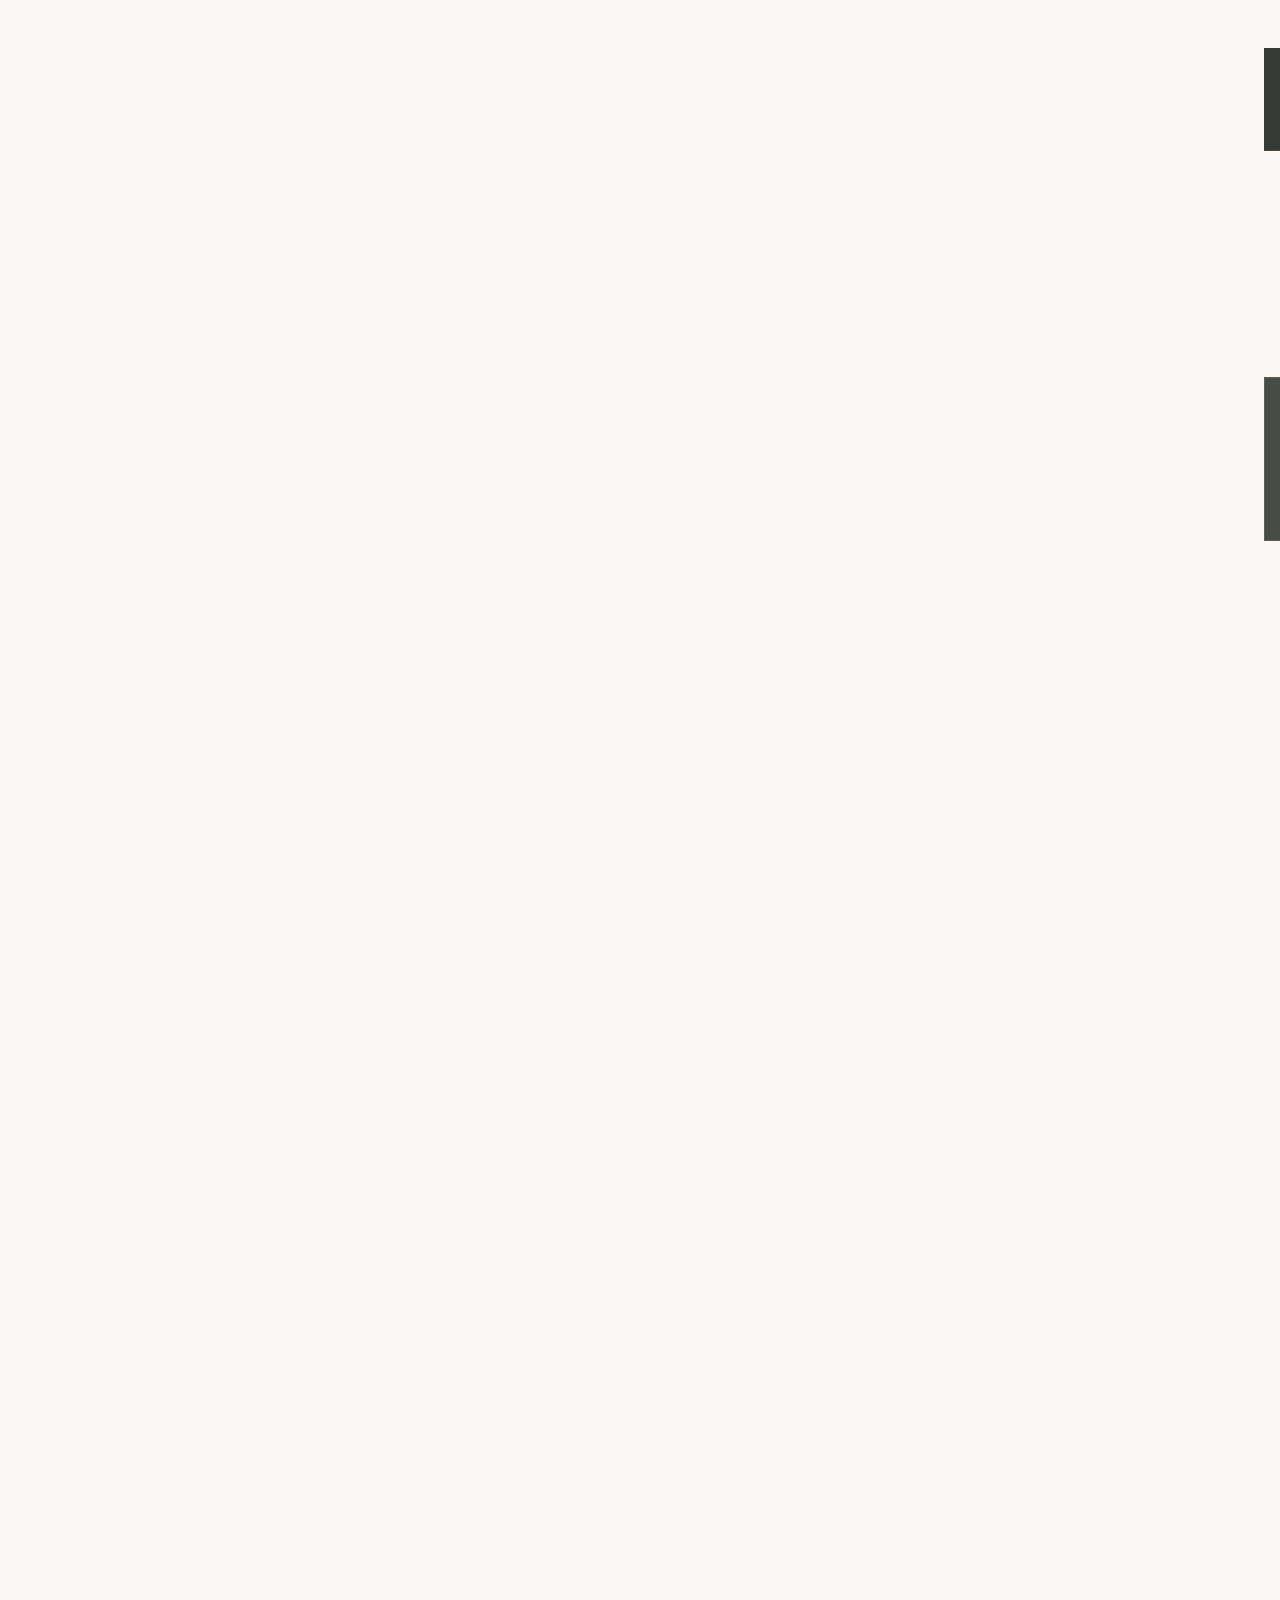
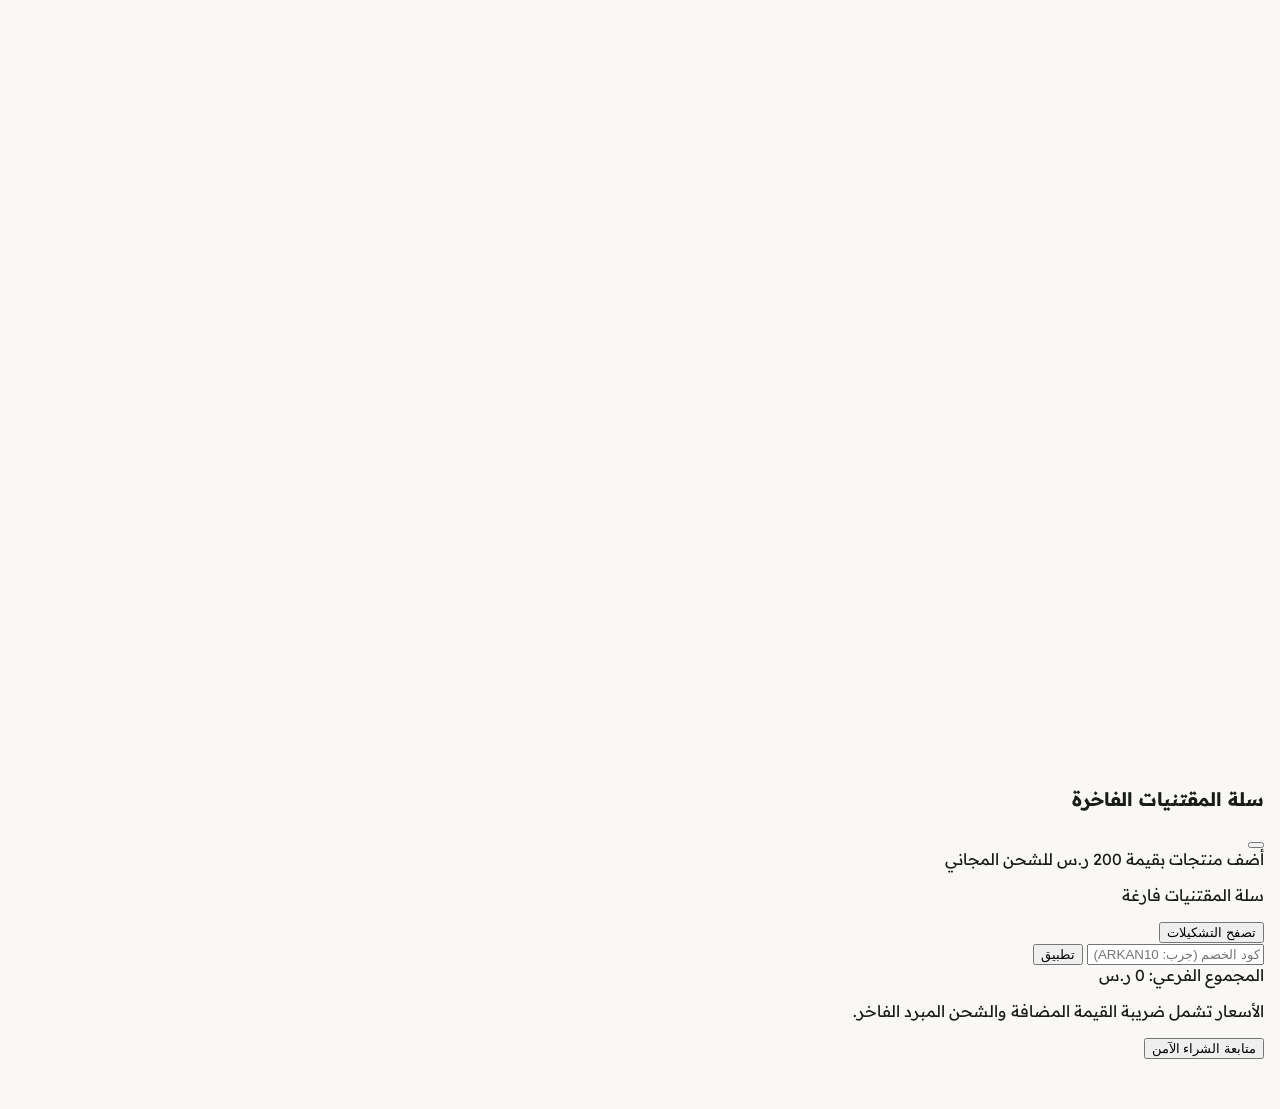
==== commit 7064c21c: "feat: complete website audit fixes, security hardening, checkout & policy pages" ====
--- a/index.html
+++ b/index.html
@@ -6,6 +6,63 @@
   <title>أركان | ARKAN - شاي وقهوة مختصة بروح الأصالة والمعاصرة</title>
   <meta name="description" content="دار أركان للشاي والقهوة المختصة. توليفات شاي ملكية، محاصيل نادرة، وطقوس تحضير أصيلة تجمع بين الفخامة المعاصرة وكرم الضيافة العربية.">
   
+  <!-- SEO & Social Meta -->
+  <meta name="theme-color" content="#141a13">
+  <link rel="manifest" href="manifest.json">
+  <link rel="canonical" href="https://arkan-tea.com/">
+  
+  <!-- Preconnect & Fonts -->
+  <link rel="preconnect" href="https://fonts.googleapis.com">
+  <link rel="preconnect" href="https://fonts.gstatic.com" crossorigin>
+  <link rel="preconnect" href="https://images.unsplash.com">
+  <link href="https://fonts.googleapis.com/css2?family=Playfair+Display:ital,wght@0,400..900;1,400..900&family=Plus+Jakarta+Sans:wght@300;400;500;600;700&family=Readex+Pro:wght@200;300;400;500;600;700&display=swap" rel="stylesheet">
+
+  <!-- Open Graph -->
+  <meta property="og:type" content="website">
+  <meta property="og:title" content="أركان | ARKAN - شاي وقهوة مختصة بروح الأصالة والمعاصرة">
+  <meta property="og:description" content="دار أركان للشاي والقهوة المختصة. توليفات شاي ملكية، محاصيل نادرة، وطقوس تحضير أصيلة.">
+  <meta property="og:url" content="https://arkan-tea.com/">
+  <meta property="og:locale" content="ar_SA">
+  <meta property="og:site_name" content="أركان | ARKAN">
+  <meta property="og:image" content="https://images.unsplash.com/photo-1576092768241-dec231879fc3?auto=format&fit=crop&w=1200&q=80">
+
+  <!-- Twitter Card -->
+  <meta name="twitter:card" content="summary_large_image">
+  <meta name="twitter:title" content="أركان | ARKAN - شاي وقهوة مختصة">
+  <meta name="twitter:description" content="دار أركان للشاي والقهوة المختصة. توليفات شاي ملكية ومحاصيل نادرة.">
+  <meta name="twitter:image" content="https://images.unsplash.com/photo-1576092768241-dec231879fc3?auto=format&fit=crop&w=1200&q=80">
+
+  <!-- JSON-LD Structured Data Schema -->
+  <script type="application/ld+json">
+  {
+    "@context": "https://schema.org",
+    "@graph": [
+      {
+        "@type": "Organization",
+        "@id": "https://arkan-tea.com/#organization",
+        "name": "أركان | ARKAN Specialty Tea & Roastery",
+        "url": "https://arkan-tea.com/",
+        "description": "دار أركان للشاي والقهوة المختصة بروح الأصالة النجدية والمعاصرة العالمية.",
+        "telephone": "+966920000000",
+        "address": {
+          "@type": "PostalAddress",
+          "addressLocality": "الرياض",
+          "addressRegion": "منطقة الرياض",
+          "addressCountry": "SA"
+        }
+      },
+      {
+        "@type": "WebSite",
+        "@id": "https://arkan-tea.com/#website",
+        "url": "https://arkan-tea.com/",
+        "name": "أركان | ARKAN",
+        "publisher": { "@id": "https://arkan-tea.com/#organization" },
+        "inLanguage": "ar"
+      }
+    ]
+  }
+  </script>
+
   <!-- Tailwind CSS CDN -->
   <script src="https://cdn.tailwindcss.com"></script>
   <script>
@@ -35,7 +92,7 @@
   </script>
 
   <!-- Lucide Icons -->
-  <script src="https://unpkg.com/lucide@latest"></script>
+  <script src="https://unpkg.com/lucide@0.460.0"></script>
 
   <!-- Favicon -->
   <link rel="icon" type="image/svg+xml" href="data:image/svg+xml,<svg xmlns='http://www.w3.org/2000/svg' viewBox='0 0 100 100'><rect width='100' height='100' rx='25' fill='%23141a13'/><path d='M50 20 C65 35 75 55 70 75 C55 80 35 70 30 50 C25 35 40 25 50 20 Z' fill='%23c89b67'/><circle cx='50' cy='50' r='6' fill='%23f7d794'/></svg>">
@@ -107,7 +164,7 @@
         <button onclick="toggleCartDrawer(true)" class="relative px-3.5 py-2 rounded-xl bg-[#c89b67] hover:bg-[#dfb17e] text-stone-950 font-semibold text-xs transition flex items-center gap-2 shadow-md">
           <i data-lucide="shopping-bag" class="w-4 h-4"></i>
           <span class="hidden sm:inline" data-i18n="cart_title">السلة</span>
-          <span class="cart-count-badge w-5 h-5 rounded-full bg-[#141a13] text-[#f7d794] text-[10px] font-bold flex items-center justify-center">2</span>
+          <span class="cart-count-badge hidden w-5 h-5 rounded-full bg-[#141a13] text-[#f7d794] text-[10px] font-bold items-center justify-center">0</span>
         </button>
 
         <!-- Mobile Menu Trigger -->
@@ -120,12 +177,12 @@
 
     <!-- Mobile Nav Dropdown -->
     <div id="mobile-nav" class="hidden lg:hidden bg-[#141a13] border-b border-[#c89b67]/20 px-6 py-4 space-y-3 text-sm text-stone-200">
-      <a href="index.html" class="block py-1 text-[#f7d794]" data-i18n="nav_home">الرئيسية</a>
-      <a href="catalog.html" class="block py-1 hover:text-[#f7d794]" data-i18n="nav_catalog">استكشاف الشاي</a>
-      <a href="#heritage" class="block py-1 hover:text-[#f7d794]" data-i18n="nav_story">قصتنا وتراثنا</a>
-      <a href="#bestsellers" class="block py-1 hover:text-[#f7d794]" data-i18n="nav_bestsellers">الأكثر مبيعاً</a>
-      <a href="#ceremony" class="block py-1 hover:text-[#f7d794]" data-i18n="nav_ceremony">طقوس التحضير</a>
-      <a href="#contact" class="block py-1 hover:text-[#f7d794]" data-i18n="nav_contact">تواصل معنا</a>
+      <a href="index.html" onclick="document.getElementById('mobile-nav').classList.add('hidden')" class="block py-1 text-[#f7d794]" data-i18n="nav_home">الرئيسية</a>
+      <a href="catalog.html" onclick="document.getElementById('mobile-nav').classList.add('hidden')" class="block py-1 hover:text-[#f7d794]" data-i18n="nav_catalog">استكشاف الشاي</a>
+      <a href="#heritage" onclick="document.getElementById('mobile-nav').classList.add('hidden')" class="block py-1 hover:text-[#f7d794]" data-i18n="nav_story">قصتنا وتراثنا</a>
+      <a href="#bestsellers" onclick="document.getElementById('mobile-nav').classList.add('hidden')" class="block py-1 hover:text-[#f7d794]" data-i18n="nav_bestsellers">الأكثر مبيعاً</a>
+      <a href="#ceremony" onclick="document.getElementById('mobile-nav').classList.add('hidden')" class="block py-1 hover:text-[#f7d794]" data-i18n="nav_ceremony">طقوس التحضير</a>
+      <a href="#contact" onclick="document.getElementById('mobile-nav').classList.add('hidden')" class="block py-1 hover:text-[#f7d794]" data-i18n="nav_contact">تواصل معنا</a>
     </div>
   </header>
 
@@ -640,9 +697,9 @@
             دار أركان للشاي والقهوة المختصة. نحتفي بأصالة الضيافة العربية عبر أفخر محاصيل الشاي الحرفية في العالم.
           </p>
           <div class="flex items-center gap-3 text-stone-400 pt-2">
-            <a href="#" class="w-8 h-8 rounded-lg bg-white/5 hover:bg-[#c89b67] hover:text-stone-950 flex items-center justify-center transition"><i data-lucide="instagram" class="w-4 h-4"></i></a>
-            <a href="#" class="w-8 h-8 rounded-lg bg-white/5 hover:bg-[#c89b67] hover:text-stone-950 flex items-center justify-center transition"><i data-lucide="twitter" class="w-4 h-4"></i></a>
-            <a href="#" class="w-8 h-8 rounded-lg bg-white/5 hover:bg-[#c89b67] hover:text-stone-950 flex items-center justify-center transition"><i data-lucide="facebook" class="w-4 h-4"></i></a>
+            <a href="https://instagram.com/arkan_tea" target="_blank" rel="noopener noreferrer" aria-label="Instagram" class="w-8 h-8 rounded-lg bg-white/5 hover:bg-[#c89b67] hover:text-stone-950 flex items-center justify-center transition"><i data-lucide="instagram" class="w-4 h-4"></i></a>
+            <a href="https://x.com/arkan_tea" target="_blank" rel="noopener noreferrer" aria-label="X Twitter" class="w-8 h-8 rounded-lg bg-white/5 hover:bg-[#c89b67] hover:text-stone-950 flex items-center justify-center transition"><i data-lucide="twitter" class="w-4 h-4"></i></a>
+            <a href="mailto:concierge@arkan-tea.com" aria-label="Email" class="w-8 h-8 rounded-lg bg-white/5 hover:bg-[#c89b67] hover:text-stone-950 flex items-center justify-center transition"><i data-lucide="mail" class="w-4 h-4"></i></a>
           </div>
         </div>
 
@@ -653,7 +710,9 @@
             <li><a href="catalog.html" class="hover:text-[#f7d794] transition">كتالوج الشاي الفاخر</a></li>
             <li><a href="#bestsellers" class="hover:text-[#f7d794] transition">الأكثر مبيعاً</a></li>
             <li><a href="#heritage" class="hover:text-[#f7d794] transition">قصة أركان والتراث</a></li>
-            <li><a href="#ceremony" class="hover:text-[#f7d794] transition">دليل التحضير ودرجات الحرارة</a></li>
+            <li><a href="checkout.html" class="hover:text-[#f7d794] transition">إتمام الطلب والدفع</a></li>
+            <li><a href="privacy.html" class="hover:text-[#f7d794] transition">سياسة الخصوصية</a></li>
+            <li><a href="terms.html" class="hover:text-[#f7d794] transition">الشروط والاسترجاع</a></li>
           </ul>
         </div>
 
@@ -735,7 +794,7 @@
       </div>
       <p class="text-[11px] text-stone-400">الأسعار تشمل ضريبة القيمة المضافة والشحن المبرد الفاخر.</p>
       
-      <button onclick="showToast(currentLang === 'ar' ? 'جارٍ تحويلك إلى بوابة الدفع المشفرة والآمنة...' : 'Redirecting to secure encrypted checkout...');" class="w-full py-3.5 rounded-xl bg-[#141a13] hover:bg-[#c89b67] text-[#f7d794] hover:text-stone-950 font-bold text-xs tracking-wider transition shadow-lg flex items-center justify-center gap-2">
+      <button onclick="proceedToCheckout()" class="w-full py-3.5 rounded-xl bg-[#141a13] hover:bg-[#c89b67] text-[#f7d794] hover:text-stone-950 font-bold text-xs tracking-wider transition shadow-lg flex items-center justify-center gap-2">
         <i data-lucide="shield-check" class="w-4 h-4"></i>
         <span data-i18n="cart_checkout">متابعة الشراء الآمن</span>
       </button>
--- a/assets/css/styles.css
+++ b/assets/css/styles.css
@@ -1,6 +1,6 @@
 /* ARKAN | أركان - Luxury Specialty Tea & Roastery UI Styles */
 
-@import url('https://fonts.googleapis.com/css2?family=Playfair+Display:ital,wght@0,400..900;1,400..900&family=Plus+Jakarta+Sans:wght@300;400;500;600;700&family=Readex+Pro:wght@200;300;400;500;600;700&display=swap');
+/* Google Fonts loaded via <link> in HTML for better performance */
 
 :root {
   --color-forest-dark: #141a13;
@@ -77,10 +77,10 @@
 /* Luxury Product Card Effects */
 .luxury-card {
   transition: all 0.4s cubic-bezier(0.16, 1, 0.3, 1);
+}
+
+.luxury-card:hover {
   will-change: transform, box-shadow;
-}
-
-.luxury-card:hover {
   transform: translateY(-6px);
   box-shadow: 0 20px 35px -10px rgba(20, 26, 19, 0.12), 0 0 20px rgba(200, 155, 103, 0.1);
 }
@@ -125,6 +125,15 @@
 
 ::-webkit-scrollbar-thumb:hover {
   background: #c89b67;
+}
+
+/* Hide scrollbar utility */
+.no-scrollbar::-webkit-scrollbar {
+  display: none;
+}
+.no-scrollbar {
+  -ms-overflow-style: none;
+  scrollbar-width: none;
 }
 
 /* Badges & Tags */
@@ -249,3 +258,23 @@
 #active-filter-banner {
   transition: all 0.3s ease;
 }
+
+/* Accessibility - Focus Ring */
+button:focus-visible,
+a:focus-visible,
+input:focus-visible,
+select:focus-visible {
+  outline: 2px solid #c89b67;
+  outline-offset: 2px;
+  border-radius: 4px;
+}
+
+/* Reduced Motion */
+@media (prefers-reduced-motion: reduce) {
+  *, *::before, *::after {
+    animation-duration: 0.01ms !important;
+    animation-iteration-count: 1 !important;
+    transition-duration: 0.01ms !important;
+    scroll-behavior: auto !important;
+  }
+}
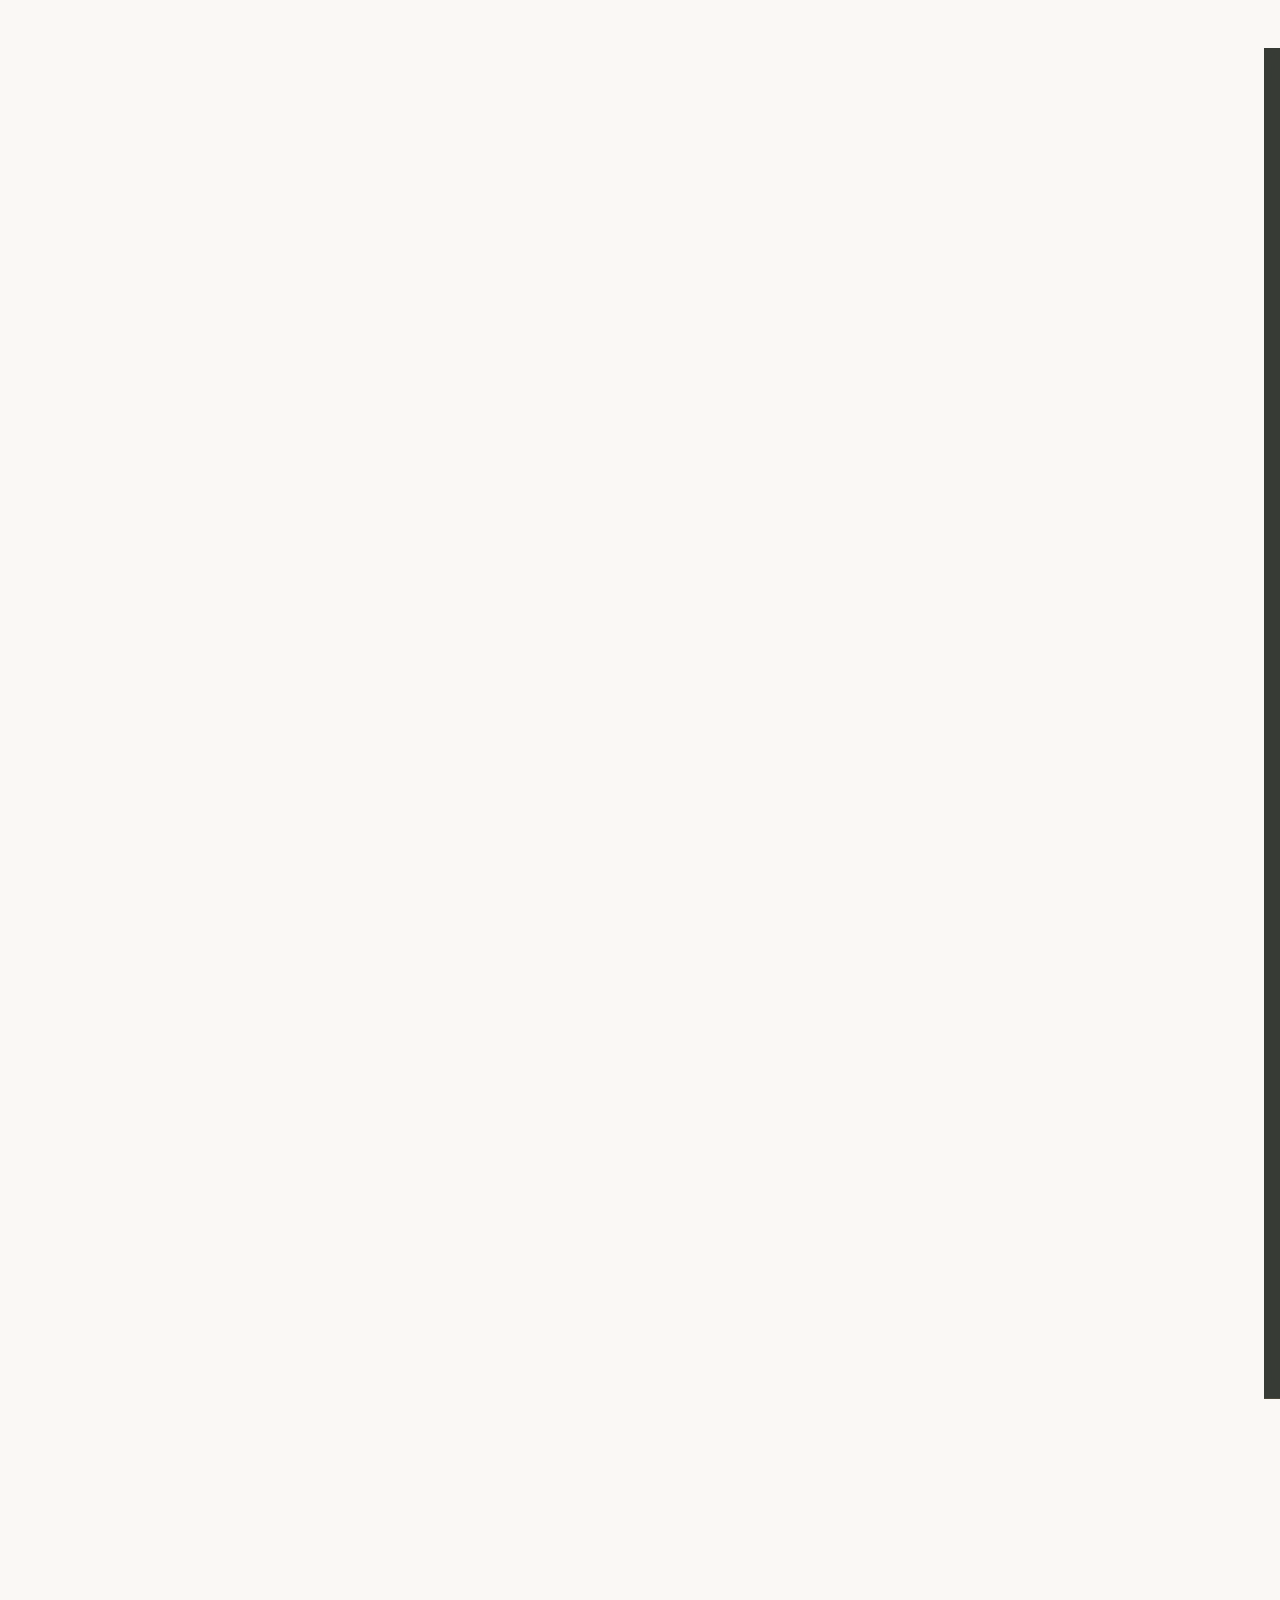
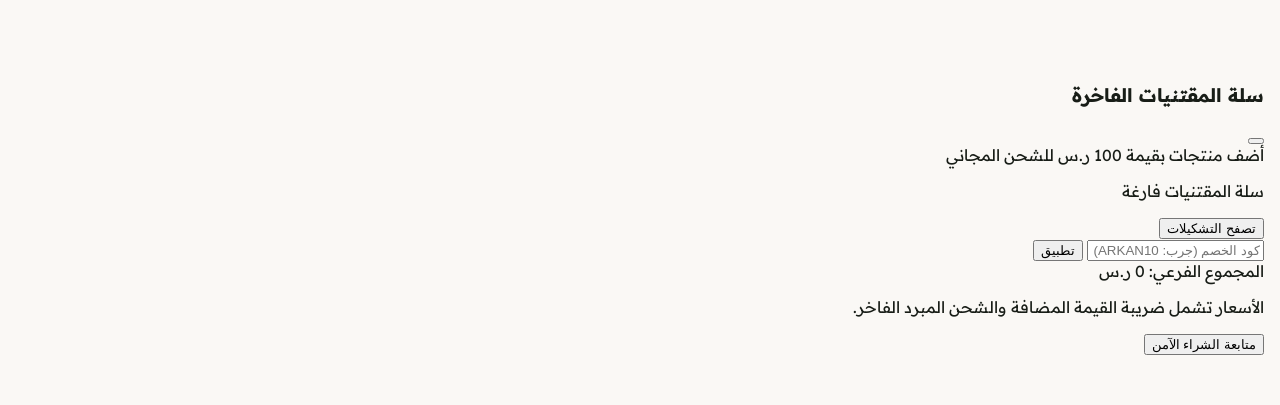
==== commit 2833472c: "feat: design ARKAN luxury SVG emblem, optimize product imagery & pricing, lower free shipping to 100" ====
--- a/index.html
+++ b/index.html
@@ -95,7 +95,7 @@
   <script src="https://unpkg.com/lucide@0.460.0"></script>
 
   <!-- Favicon -->
-  <link rel="icon" type="image/svg+xml" href="data:image/svg+xml,<svg xmlns='http://www.w3.org/2000/svg' viewBox='0 0 100 100'><rect width='100' height='100' rx='25' fill='%23141a13'/><path d='M50 20 C65 35 75 55 70 75 C55 80 35 70 30 50 C25 35 40 25 50 20 Z' fill='%23c89b67'/><circle cx='50' cy='50' r='6' fill='%23f7d794'/></svg>">
+  <link rel="icon" type="image/svg+xml" href="assets/images/logo.svg">
 
   <!-- Custom Styles -->
   <link rel="stylesheet" href="assets/css/styles.css">
@@ -107,7 +107,7 @@
     <div class="max-w-7xl mx-auto flex items-center justify-between">
       <div class="flex items-center gap-2">
         <span class="w-1.5 h-1.5 rounded-full bg-[#e5b869] animate-pulse"></span>
-        <span class="text-[11px] font-medium tracking-wide" data-i18n="cart_free_shipping">شحن مجاني لكافة طلبات النخبة فوق 200 ر.س لجميع مدن المملكة</span>
+        <span class="text-[11px] font-medium tracking-wide" data-i18n="cart_free_shipping">شحن مجاني لكافة طلبات النخبة فوق 100 ر.س لجميع مدن المملكة</span>
       </div>
       <div class="hidden sm:flex items-center gap-4 text-[11px] text-stone-300">
         <span>الرياض • حي السفارات & العليا</span>
@@ -123,9 +123,17 @@
       
       <!-- Logo & Brand Badge -->
       <a href="index.html" class="flex items-center gap-3 group">
-        <div class="w-11 h-11 rounded-xl bg-gradient-to-br from-[#c89b67] to-[#8c673b] p-0.5 shadow-md flex items-center justify-center">
-          <div class="w-full h-full bg-[#141a13] rounded-[10px] flex items-center justify-center">
-            <span class="font-serif font-black text-xl text-[#f7d794] group-hover:scale-110 transition-transform">أ</span>
+        <div class="w-11 h-11 rounded-xl bg-gradient-to-br from-[#c89b67] to-[#8c673b] p-0.5 shadow-md flex items-center justify-center shrink-0">
+          <div class="w-full h-full bg-[#141a13] rounded-[10px] flex items-center justify-center p-1.5">
+            <svg viewBox="0 0 100 100" fill="none" xmlns="http://www.w3.org/2000/svg" class="w-full h-full group-hover:scale-110 transition-transform">
+              <path d="M22 36V24C22 22.8954 22.8954 22 24 22H36" stroke="#F7D794" stroke-width="6" stroke-linecap="round"/>
+              <path d="M64 22H76C77.1046 22 78 22.8954 78 24V36" stroke="#F7D794" stroke-width="6" stroke-linecap="round"/>
+              <path d="M78 64V76C78 77.1046 77.1046 78 76 78H64" stroke="#F7D794" stroke-width="6" stroke-linecap="round"/>
+              <path d="M36 78H24C22.8954 78 22 77.1046 22 76V64" stroke="#F7D794" stroke-width="6" stroke-linecap="round"/>
+              <path d="M50 25C60 36 64 47 58 56C53 63 43 61 41 51C39 42 46 30 50 25Z" fill="#F7D794"/>
+              <path d="M43 51C47 46 53 39 50 28" stroke="#141A13" stroke-width="3" stroke-linecap="round"/>
+              <circle cx="50" cy="69" r="4" fill="#E5B869"/>
+            </svg>
           </div>
         </div>
         <div>
@@ -690,7 +698,19 @@
         <!-- Brand Bio (Col 4) -->
         <div class="md:col-span-4 space-y-4">
           <div class="flex items-center gap-3">
-            <div class="w-10 h-10 rounded-xl bg-[#c89b67] flex items-center justify-center font-serif font-black text-stone-950 text-lg">أ</div>
+            <div class="w-10 h-10 rounded-xl bg-gradient-to-br from-[#c89b67] to-[#8c673b] p-0.5 shadow-md flex items-center justify-center shrink-0">
+              <div class="w-full h-full bg-[#141a13] rounded-[9px] flex items-center justify-center p-1.5">
+                <svg viewBox="0 0 100 100" fill="none" xmlns="http://www.w3.org/2000/svg" class="w-full h-full">
+                  <path d="M22 36V24C22 22.8954 22.8954 22 24 22H36" stroke="#F7D794" stroke-width="6" stroke-linecap="round"/>
+                  <path d="M64 22H76C77.1046 22 78 22.8954 78 24V36" stroke="#F7D794" stroke-width="6" stroke-linecap="round"/>
+                  <path d="M78 64V76C78 77.1046 77.1046 78 76 78H64" stroke="#F7D794" stroke-width="6" stroke-linecap="round"/>
+                  <path d="M36 78H24C22.8954 78 22 77.1046 22 76V64" stroke="#F7D794" stroke-width="6" stroke-linecap="round"/>
+                  <path d="M50 25C60 36 64 47 58 56C53 63 43 61 41 51C39 42 46 30 50 25Z" fill="#F7D794"/>
+                  <path d="M43 51C47 46 53 39 50 28" stroke="#141A13" stroke-width="3" stroke-linecap="round"/>
+                  <circle cx="50" cy="69" r="4" fill="#E5B869"/>
+                </svg>
+              </div>
+            </div>
             <span class="text-xl font-bold text-white tracking-wider">أركان <span class="text-xs text-[#c89b67]">ARKAN</span></span>
           </div>
           <p class="text-xs text-stone-400 leading-relaxed" data-i18n="footer_desc">
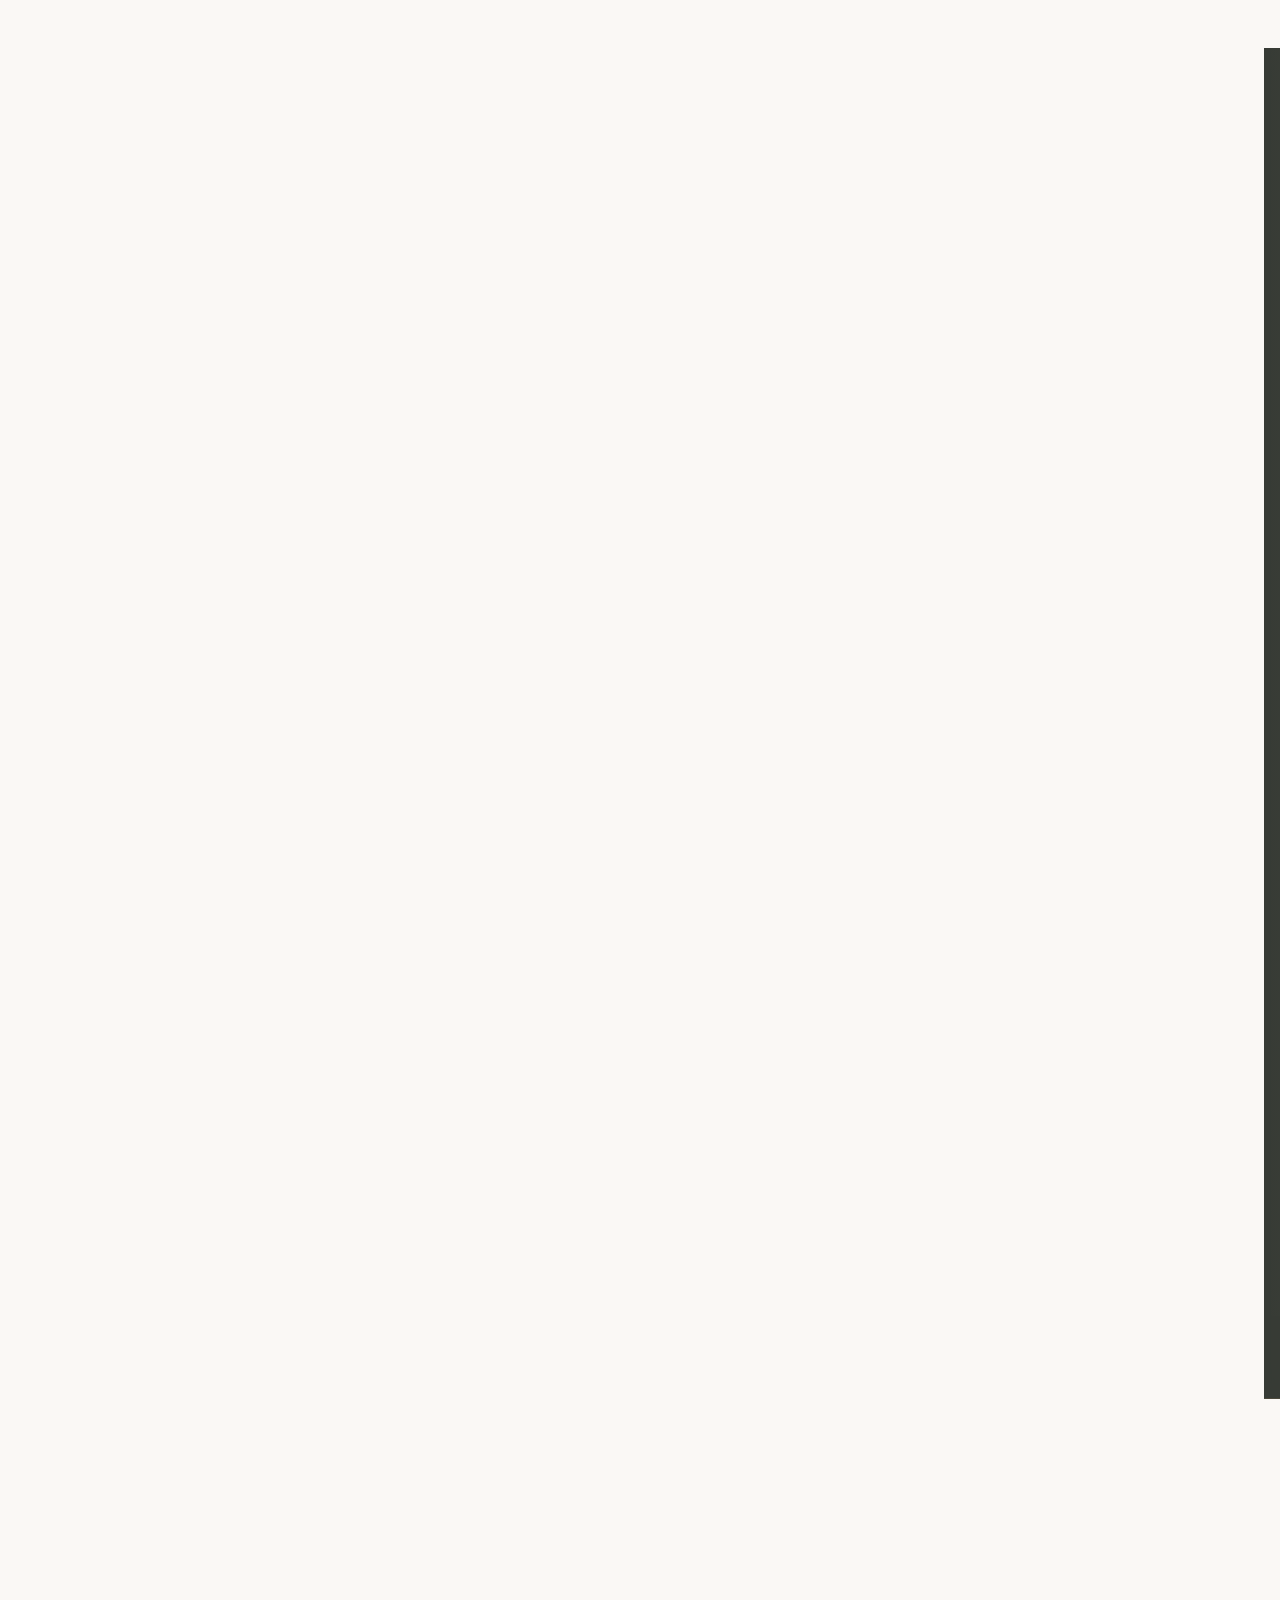
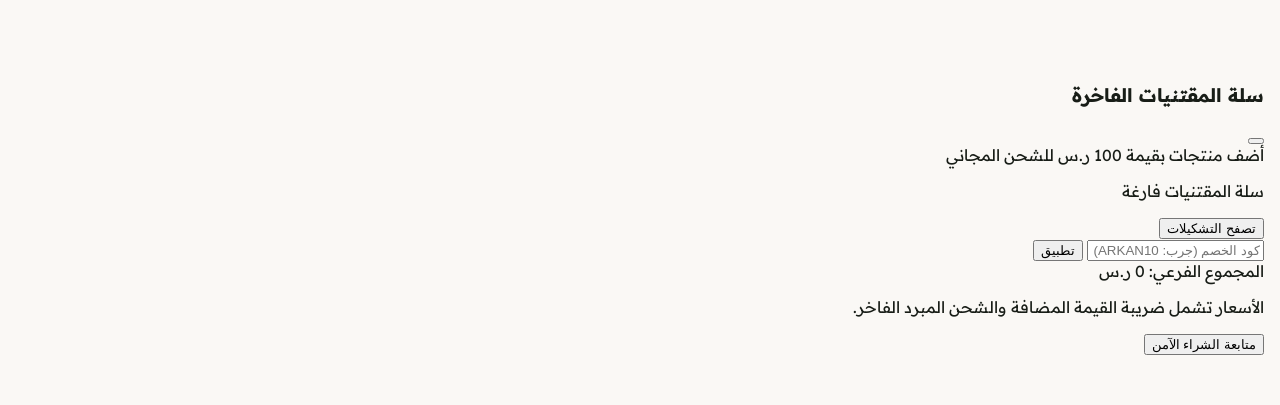
==== commit 4868bf48: "feat: implement luxury hero entry motion, floating card physics, atmospheric steam, logo glint, and " ====
--- a/index.html
+++ b/index.html
@@ -123,7 +123,7 @@
       
       <!-- Logo & Brand Badge -->
       <a href="index.html" class="flex items-center gap-3 group">
-        <div class="w-11 h-11 rounded-xl bg-gradient-to-br from-[#c89b67] to-[#8c673b] p-0.5 shadow-md flex items-center justify-center shrink-0">
+        <div class="w-11 h-11 rounded-xl bg-gradient-to-br from-[#c89b67] to-[#8c673b] p-0.5 shadow-md flex items-center justify-center shrink-0 logo-shimmer">
           <div class="w-full h-full bg-[#141a13] rounded-[10px] flex items-center justify-center p-1.5">
             <svg viewBox="0 0 100 100" fill="none" xmlns="http://www.w3.org/2000/svg" class="w-full h-full group-hover:scale-110 transition-transform">
               <path d="M22 36V24C22 22.8954 22.8954 22 24 22H36" stroke="#F7D794" stroke-width="6" stroke-linecap="round"/>
@@ -197,29 +197,29 @@
   <!-- ================= HERO SECTION ================= -->
   <section class="relative bg-gradient-to-b from-[#141a13] via-[#1a2219] to-[#141a13] text-white pt-12 pb-24 overflow-hidden">
     <!-- Ambient Backing Lights -->
-    <div class="absolute -top-40 right-1/4 w-96 h-96 bg-[#c89b67]/15 rounded-full blur-3xl pointer-events-none"></div>
-    <div class="absolute -bottom-20 left-10 w-80 h-80 bg-[#1e2e1c]/40 rounded-full blur-2xl pointer-events-none"></div>
+    <div class="absolute -top-40 right-1/4 w-96 h-96 bg-[#c89b67]/15 rounded-full blur-3xl pointer-events-none hero-aura-1"></div>
+    <div class="absolute -bottom-20 left-10 w-80 h-80 bg-[#1e2e1c]/40 rounded-full blur-2xl pointer-events-none hero-aura-2"></div>
 
     <div class="max-w-7xl mx-auto px-4 sm:px-6 lg:px-8 relative z-10">
       <div class="grid grid-cols-1 lg:grid-cols-12 gap-12 items-center">
         
         <!-- Left Content (7 Cols) -->
         <div class="lg:col-span-7 space-y-6 text-center lg:text-start">
-          <div class="inline-flex items-center gap-2 px-3.5 py-1.5 rounded-full bg-white/5 border border-[#c89b67]/30 text-xs text-[#f7d794]">
+          <div class="inline-flex items-center gap-2 px-3.5 py-1.5 rounded-full bg-white/5 border border-[#c89b67]/30 text-xs text-[#f7d794] hero-reveal-1">
             <span class="w-2 h-2 rounded-full bg-[#c89b67] pulse-glow"></span>
             <span data-i18n="hero_badge">أوراق نادرة • حصاد يدوي فاخر 2026</span>
           </div>
 
-          <h1 class="text-3xl sm:text-5xl lg:text-6xl font-bold leading-tight font-serif" data-i18n="hero_title">
+          <h1 class="text-3xl sm:text-5xl lg:text-6xl font-bold leading-tight font-serif hero-reveal-2" data-i18n="hero_title">
             تجربة الشاي الفاخر بروح الأصالة والمعاصرة
           </h1>
 
-          <p class="text-base sm:text-lg text-stone-300 leading-relaxed max-w-2xl font-light" data-i18n="hero_desc">
+          <p class="text-base sm:text-lg text-stone-300 leading-relaxed max-w-2xl font-light hero-reveal-3" data-i18n="hero_desc">
             ننتقي أندر أوراق الشاي من أعلى قمم الجبال العالمية، ونمزجها بعراقة الضيافة العربية لنقدم لك كأساً يلامس الحواس بترف استثنائي.
           </p>
 
           <!-- Flavor Highlights -->
-          <div class="pt-2 flex flex-wrap items-center justify-center lg:justify-start gap-3">
+          <div class="pt-2 flex flex-wrap items-center justify-center lg:justify-start gap-3 hero-reveal-4">
             <span class="text-xs text-[#c89b67] font-medium">نوتات المحصول الملكي:</span>
             <span class="flavor-pill">عسل جبلي نقي</span>
             <span class="flavor-pill">خشب الصندل العتيق</span>
@@ -227,7 +227,7 @@
           </div>
 
           <!-- CTAs -->
-          <div class="pt-4 flex flex-col sm:flex-row items-center justify-center lg:justify-start gap-4">
+          <div class="pt-4 flex flex-col sm:flex-row items-center justify-center lg:justify-start gap-4 hero-reveal-5">
             <a href="catalog.html" class="w-full sm:w-auto px-8 py-3.5 rounded-xl bg-[#c89b67] hover:bg-[#dfb17e] text-stone-950 font-bold text-sm transition-all transform hover:-translate-y-0.5 shadow-lg shadow-[#c89b67]/20 flex items-center justify-center gap-2">
               <span data-i18n="hero_btn_explore">استكشف التشكيلة الكاملة</span>
               <i data-lucide="arrow-left" class="w-4 h-4 rtl:rotate-0 ltr:rotate-180"></i>
@@ -259,12 +259,19 @@
         <!-- Right Visual Showcase (5 Cols) -->
         <div class="lg:col-span-5 relative">
           <!-- Main Hero Showcase Card -->
-          <div class="relative rounded-3xl p-6 glass-card-dark shadow-2xl overflow-hidden group">
+          <div class="relative rounded-3xl p-6 glass-card-dark shadow-2xl overflow-hidden group hero-float">
             <div class="relative h-80 sm:h-96 rounded-2xl overflow-hidden mb-5">
               <img src="https://images.unsplash.com/photo-1576092768241-dec231879fc3?auto=format&fit=crop&w=1000&q=80" alt="ARKAN Luxury Tea Packaging" class="w-full h-full object-cover group-hover:scale-105 transition-transform duration-700">
               
+              <!-- Atmospheric Rising Steam Wisps -->
+              <div class="absolute inset-0 pointer-events-none overflow-hidden z-10">
+                <div class="absolute bottom-16 right-1/3 w-8 h-16 bg-gradient-to-t from-white/25 to-transparent blur-md rounded-full steam-wisp-1"></div>
+                <div class="absolute bottom-20 right-1/2 w-6 h-14 bg-gradient-to-t from-[#f7d794]/25 to-transparent blur-md rounded-full steam-wisp-2"></div>
+                <div class="absolute bottom-14 right-1/4 w-7 h-12 bg-gradient-to-t from-white/20 to-transparent blur-md rounded-full steam-wisp-3"></div>
+              </div>
+
               <!-- Floating Card with Cup & Packaging -->
-              <div class="absolute bottom-4 inset-x-4 p-4 rounded-xl bg-[#141a13]/90 backdrop-blur-md border border-[#c89b67]/30 flex items-center justify-between">
+              <div class="absolute bottom-4 inset-x-4 p-4 rounded-xl bg-[#141a13]/90 backdrop-blur-md border border-[#c89b67]/30 flex items-center justify-between z-20">
                 <div>
                   <span class="text-[10px] text-[#c89b67] tracking-wider uppercase font-semibold">التوليفة الملكية الخاصة</span>
                   <h4 class="text-sm font-bold text-white">شاي أسود معتق مع عبوة حافظة</h4>
@@ -295,7 +302,7 @@
 
   <!-- ================= HERITAGE & CONTEMPORARY CULTURE ================= -->
   <!-- Modernized replacement for the bright orange block from image 1 -->
-  <section id="heritage" class="py-20 bg-gradient-to-r from-[#b5854f] via-[#c89b67] to-[#b5854f] text-stone-950 relative overflow-hidden">
+  <section id="heritage" class="py-20 bg-gradient-to-r from-[#b5854f] via-[#c89b67] to-[#b5854f] text-stone-950 relative overflow-hidden scroll-reveal">
     <div class="max-w-7xl mx-auto px-4 sm:px-6 lg:px-8">
       <div class="grid grid-cols-1 lg:grid-cols-12 gap-12 items-center">
         
@@ -352,7 +359,7 @@
   </section>
 
   <!-- ================= SHOP OUR BESTSELLERS & INTERACTIVE SOMMELIER ================= -->
-  <section id="bestsellers" class="py-20 max-w-7xl mx-auto px-4 sm:px-6 lg:px-8">
+  <section id="bestsellers" class="py-20 max-w-7xl mx-auto px-4 sm:px-6 lg:px-8 scroll-reveal">
     <div class="mb-8">
       <div class="flex flex-col md:flex-row md:items-end justify-between gap-4">
         <div>
@@ -472,7 +479,7 @@
 
   <!-- ================= BENTO GRID: SHOP BY CATEGORIES ================= -->
   <!-- Modernized replacement for the category photos collage in image 1 -->
-  <section class="py-20 bg-[#f3efe9] border-y border-stone-200/60">
+  <section class="py-20 bg-[#f3efe9] border-y border-stone-200/60 scroll-reveal">
     <div class="max-w-7xl mx-auto px-4 sm:px-6 lg:px-8">
       <div class="text-center max-w-xl mx-auto mb-12">
         <span class="text-xs font-semibold uppercase tracking-wider text-[#c89b67]" data-i18n="categories_sub">استكشف عالم النكهات</span>
@@ -534,7 +541,7 @@
   </section>
 
   <!-- ================= PRIVATE TEA SALON & CONCIERGE TASTING ================= -->
-  <section class="py-16 bg-gradient-to-b from-[#141a13] to-[#1c241b] text-white relative overflow-hidden">
+  <section class="py-16 bg-gradient-to-b from-[#141a13] to-[#1c241b] text-white relative overflow-hidden scroll-reveal">
     <div class="absolute -top-32 -left-32 w-80 h-80 bg-[#c89b67]/10 rounded-full blur-3xl pointer-events-none"></div>
     <div class="max-w-5xl mx-auto px-4 sm:px-6 lg:px-8 text-center relative z-10">
       <div class="w-12 h-12 mx-auto mb-4 rounded-2xl bg-[#c89b67]/20 border border-[#c89b67]/40 flex items-center justify-center text-[#f7d794]">
@@ -560,7 +567,7 @@
   </section>
 
   <!-- ================= TEA CEREMONY / BREWING RITUALS ================= -->
-  <section id="ceremony" class="py-20 max-w-7xl mx-auto px-4 sm:px-6 lg:px-8">
+  <section id="ceremony" class="py-20 max-w-7xl mx-auto px-4 sm:px-6 lg:px-8 scroll-reveal">
     <div class="grid grid-cols-1 lg:grid-cols-12 gap-12 items-center">
       
       <div class="lg:col-span-5 relative">
@@ -676,7 +683,7 @@
   </section>
 
   <!-- ================= VIP NEWSLETTER SECTION ================= -->
-  <section class="py-16 bg-gradient-to-r from-[#c89b67] via-[#dfb17e] to-[#c89b67] text-stone-950">
+  <section class="py-16 bg-gradient-to-r from-[#c89b67] via-[#dfb17e] to-[#c89b67] text-stone-950 scroll-reveal">
     <div class="max-w-4xl mx-auto px-4 text-center">
       <span class="text-xs font-bold tracking-widest uppercase text-stone-900/80 block mb-2" data-i18n="newsletter_sub">نادي أركان الخاص</span>
       <h2 class="text-2xl sm:text-3xl font-bold font-serif mb-4" data-i18n="newsletter_title">انضم إلى مجتمع الذواقة واحصل على دعوات حصرية لندرات المحاصيل</h2>
--- a/assets/css/styles.css
+++ b/assets/css/styles.css
@@ -269,7 +269,159 @@
   border-radius: 4px;
 }
 
-/* Reduced Motion */
+/* ============================================================
+   ADVANCED LUXURY MOTION & EDITORIAL ANIMATIONS
+   ============================================================ */
+
+/* Hero Staggered Reveal on Load */
+@keyframes heroRevealUp {
+  0% {
+    opacity: 0;
+    transform: translateY(28px);
+  }
+  100% {
+    opacity: 1;
+    transform: translateY(0);
+  }
+}
+
+.hero-reveal-1 {
+  animation: heroRevealUp 0.8s cubic-bezier(0.16, 1, 0.3, 1) 0.1s both;
+}
+
+.hero-reveal-2 {
+  animation: heroRevealUp 0.9s cubic-bezier(0.16, 1, 0.3, 1) 0.25s both;
+}
+
+.hero-reveal-3 {
+  animation: heroRevealUp 0.9s cubic-bezier(0.16, 1, 0.3, 1) 0.4s both;
+}
+
+.hero-reveal-4 {
+  animation: heroRevealUp 0.9s cubic-bezier(0.16, 1, 0.3, 1) 0.55s both;
+}
+
+.hero-reveal-5 {
+  animation: heroRevealUp 0.9s cubic-bezier(0.16, 1, 0.3, 1) 0.7s both;
+}
+
+/* Organic Floating Card Motion */
+@keyframes heroFloatCard {
+  0%, 100% {
+    transform: translateY(0px) rotate(0deg);
+  }
+  50% {
+    transform: translateY(-10px) rotate(0.4deg);
+  }
+}
+
+.hero-float {
+  animation: heroFloatCard 6s ease-in-out infinite;
+  will-change: transform;
+}
+
+/* Ambient Backing Aura Breath */
+@keyframes auraBreath {
+  0%, 100% {
+    transform: scale(1) translate(0, 0);
+    opacity: 0.16;
+  }
+  50% {
+    transform: scale(1.18) translate(-12px, 16px);
+    opacity: 0.28;
+  }
+}
+
+.hero-aura-1 {
+  animation: auraBreath 9s ease-in-out infinite alternate;
+}
+
+.hero-aura-2 {
+  animation: auraBreath 12s ease-in-out 3s infinite alternate;
+}
+
+/* Sacred Logo Gold Glint Shimmer */
+@keyframes logoGlint {
+  0%, 75% {
+    transform: translateX(-150%) skewX(-20deg);
+    opacity: 0;
+  }
+  80% {
+    opacity: 0.6;
+  }
+  90%, 100% {
+    transform: translateX(250%) skewX(-20deg);
+    opacity: 0;
+  }
+}
+
+.logo-shimmer {
+  position: relative;
+  overflow: hidden;
+}
+
+.logo-shimmer::after {
+  content: '';
+  position: absolute;
+  top: -50%;
+  left: -50%;
+  width: 200%;
+  height: 200%;
+  background: linear-gradient(
+    90deg,
+    transparent 0%,
+    rgba(247, 215, 148, 0.4) 50%,
+    transparent 100%
+  );
+  animation: logoGlint 7s cubic-bezier(0.4, 0, 0.2, 1) infinite;
+  pointer-events: none;
+}
+
+/* Atmospheric Steam Wisps Animation */
+@keyframes steamDrift {
+  0% {
+    transform: translateY(0) scaleX(1);
+    opacity: 0;
+  }
+  25% {
+    opacity: 0.55;
+  }
+  60% {
+    opacity: 0.3;
+    transform: translateY(-28px) scaleX(1.25) translateX(6px);
+  }
+  100% {
+    transform: translateY(-55px) scaleX(1.6) translateX(-8px);
+    opacity: 0;
+  }
+}
+
+.steam-wisp-1 {
+  animation: steamDrift 3.6s ease-out infinite;
+}
+
+.steam-wisp-2 {
+  animation: steamDrift 4.2s ease-out 1.2s infinite;
+}
+
+.steam-wisp-3 {
+  animation: steamDrift 3.8s ease-out 2.1s infinite;
+}
+
+/* Scroll-triggered Section Reveal */
+.scroll-reveal {
+  opacity: 0;
+  transform: translateY(24px);
+  transition: opacity 0.8s cubic-bezier(0.16, 1, 0.3, 1), transform 0.8s cubic-bezier(0.16, 1, 0.3, 1);
+  will-change: opacity, transform;
+}
+
+.scroll-reveal.revealed {
+  opacity: 1;
+  transform: translateY(0);
+}
+
+/* Reduced Motion Override */
 @media (prefers-reduced-motion: reduce) {
   *, *::before, *::after {
     animation-duration: 0.01ms !important;
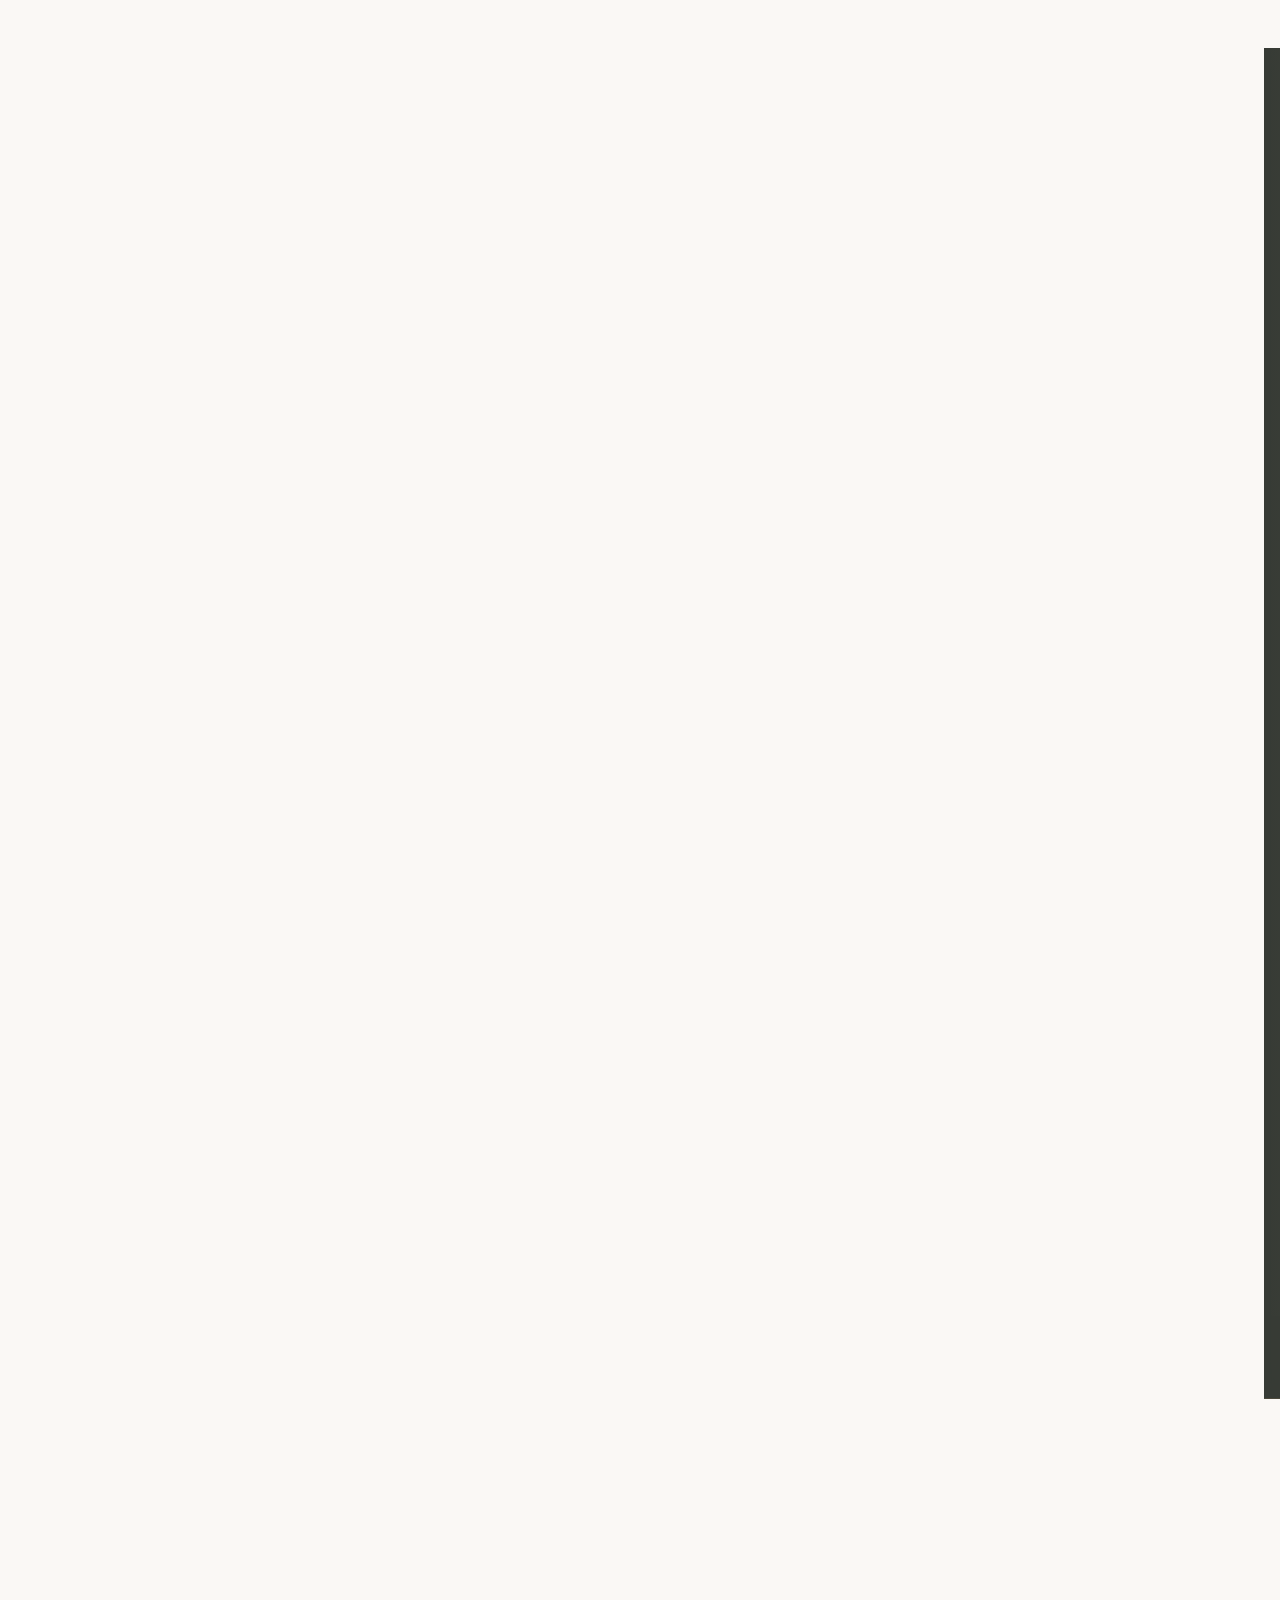
==== commit 1e1deb89: "feat: complete audit recommendations, eliminate mobile layout overflow, add comprehensive bilingual " ====
--- a/index.html
+++ b/index.html
@@ -137,11 +137,11 @@
           </div>
         </div>
         <div>
-          <span class="text-xl font-bold tracking-wider text-white flex items-center gap-1.5" data-i18n="brand_name">
-            أركان
-            <span class="text-[10px] tracking-widest text-[#c89b67] font-sans uppercase font-medium">ARKAN</span>
+          <span class="text-base sm:text-xl font-bold tracking-wider text-white flex items-center gap-1.5">
+            <span data-i18n="brand_name">أركان</span>
+            <span class="text-[10px] tracking-widest text-[#c89b67] font-sans uppercase font-medium rtl:inline ltr:hidden">ARKAN</span>
           </span>
-          <span class="text-[10px] text-stone-400 block tracking-widest uppercase font-light" data-i18n="brand_sub">شاي وقهوة مختصة</span>
+          <span class="text-[10px] text-stone-400 hidden sm:block tracking-widest uppercase font-light" data-i18n="brand_sub">شاي وقهوة مختصة</span>
         </div>
       </a>
 
@@ -156,28 +156,28 @@
       </nav>
 
       <!-- Action Icons (Lang, Search, Cart) -->
-      <div class="flex items-center gap-2 sm:gap-3">
+      <div class="flex items-center gap-1 sm:gap-2.5 shrink-0">
         <!-- Language Switcher -->
-        <button onclick="setLanguage(currentLang === 'ar' ? 'en' : 'ar')" class="px-2.5 py-1 text-xs font-semibold text-stone-200 bg-white/5 hover:bg-white/10 border border-white/10 rounded-lg transition flex items-center gap-1">
-          <i data-lucide="globe" class="w-3.5 h-3.5 text-[#c89b67]"></i>
+        <button onclick="setLanguage(currentLang === 'ar' ? 'en' : 'ar')" class="px-2 sm:px-2.5 py-1 text-[11px] sm:text-xs font-semibold text-stone-200 bg-white/5 hover:bg-white/10 border border-white/10 rounded-lg transition flex items-center gap-1">
+          <i data-lucide="globe" class="w-3 sm:w-3.5 h-3 sm:h-3.5 text-[#c89b67]"></i>
           <span id="lang-toggle-text">EN</span>
         </button>
 
         <!-- Search Button -->
-        <button onclick="toggleSearchModal(true)" class="w-9 h-9 rounded-lg bg-white/5 hover:bg-white/10 border border-white/10 flex items-center justify-center text-stone-200 hover:text-white transition">
-          <i data-lucide="search" class="w-4 h-4"></i>
+        <button onclick="toggleSearchModal(true)" class="w-8 h-8 sm:w-9 sm:h-9 rounded-lg bg-white/5 hover:bg-white/10 border border-white/10 flex items-center justify-center text-stone-200 hover:text-white transition">
+          <i data-lucide="search" class="w-3.5 sm:w-4 h-3.5 sm:h-4"></i>
         </button>
 
         <!-- Cart Button with Dynamic Badge -->
-        <button onclick="toggleCartDrawer(true)" class="relative px-3.5 py-2 rounded-xl bg-[#c89b67] hover:bg-[#dfb17e] text-stone-950 font-semibold text-xs transition flex items-center gap-2 shadow-md">
-          <i data-lucide="shopping-bag" class="w-4 h-4"></i>
+        <button onclick="toggleCartDrawer(true)" class="relative px-2 sm:px-3.5 py-1.5 sm:py-2 rounded-xl bg-[#c89b67] hover:bg-[#dfb17e] text-stone-950 font-semibold text-xs transition flex items-center gap-1.5 sm:gap-2 shadow-md">
+          <i data-lucide="shopping-bag" class="w-3.5 sm:w-4 h-3.5 sm:h-4"></i>
           <span class="hidden sm:inline" data-i18n="cart_title">السلة</span>
-          <span class="cart-count-badge hidden w-5 h-5 rounded-full bg-[#141a13] text-[#f7d794] text-[10px] font-bold items-center justify-center">0</span>
+          <span class="cart-count-badge hidden w-4 sm:w-5 h-4 sm:h-5 rounded-full bg-[#141a13] text-[#f7d794] text-[9px] sm:text-[10px] font-bold items-center justify-center">0</span>
         </button>
 
         <!-- Mobile Menu Trigger -->
-        <button onclick="document.getElementById('mobile-nav').classList.toggle('hidden')" class="lg:hidden w-9 h-9 rounded-lg bg-white/5 text-stone-200 flex items-center justify-center">
-          <i data-lucide="menu" class="w-5 h-5"></i>
+        <button onclick="document.getElementById('mobile-nav').classList.toggle('hidden')" class="lg:hidden w-8 h-8 sm:w-9 sm:h-9 rounded-lg bg-white/5 text-stone-200 flex items-center justify-center">
+          <i data-lucide="menu" class="w-4 h-4"></i>
         </button>
       </div>
 
@@ -195,22 +195,22 @@
   </header>
 
   <!-- ================= HERO SECTION ================= -->
-  <section class="relative bg-gradient-to-b from-[#141a13] via-[#1a2219] to-[#141a13] text-white pt-12 pb-24 overflow-hidden">
+  <section class="relative bg-gradient-to-b from-[#141a13] via-[#1a2219] to-[#141a13] text-white pt-8 sm:pt-12 pb-16 sm:pb-24 overflow-hidden">
     <!-- Ambient Backing Lights -->
     <div class="absolute -top-40 right-1/4 w-96 h-96 bg-[#c89b67]/15 rounded-full blur-3xl pointer-events-none hero-aura-1"></div>
     <div class="absolute -bottom-20 left-10 w-80 h-80 bg-[#1e2e1c]/40 rounded-full blur-2xl pointer-events-none hero-aura-2"></div>
 
     <div class="max-w-7xl mx-auto px-4 sm:px-6 lg:px-8 relative z-10">
-      <div class="grid grid-cols-1 lg:grid-cols-12 gap-12 items-center">
+      <div class="grid grid-cols-1 lg:grid-cols-12 gap-8 lg:gap-12 items-center">
         
         <!-- Left Content (7 Cols) -->
-        <div class="lg:col-span-7 space-y-6 text-center lg:text-start">
+        <div class="lg:col-span-7 space-y-4 sm:space-y-6 text-center lg:text-start">
           <div class="inline-flex items-center gap-2 px-3.5 py-1.5 rounded-full bg-white/5 border border-[#c89b67]/30 text-xs text-[#f7d794] hero-reveal-1">
             <span class="w-2 h-2 rounded-full bg-[#c89b67] pulse-glow"></span>
             <span data-i18n="hero_badge">أوراق نادرة • حصاد يدوي فاخر 2026</span>
           </div>
 
-          <h1 class="text-3xl sm:text-5xl lg:text-6xl font-bold leading-tight font-serif hero-reveal-2" data-i18n="hero_title">
+          <h1 class="text-2xl sm:text-4xl lg:text-6xl font-bold leading-tight font-serif hero-reveal-2" data-i18n="hero_title">
             تجربة الشاي الفاخر بروح الأصالة والمعاصرة
           </h1>
 
@@ -257,12 +257,18 @@
         </div>
 
         <!-- Right Visual Showcase (5 Cols) -->
-        <div class="lg:col-span-5 relative">
+        <div class="lg:col-span-5 relative w-full max-w-md lg:max-w-none mx-auto">
           <!-- Main Hero Showcase Card -->
-          <div class="relative rounded-3xl p-6 glass-card-dark shadow-2xl overflow-hidden group hero-float">
-            <div class="relative h-80 sm:h-96 rounded-2xl overflow-hidden mb-5">
+          <div class="relative rounded-3xl p-4 sm:p-5 glass-card-dark shadow-2xl overflow-hidden group hero-float">
+            <div class="relative aspect-[4/3] sm:h-80 lg:h-96 rounded-2xl overflow-hidden">
               <img src="https://images.unsplash.com/photo-1576092768241-dec231879fc3?auto=format&fit=crop&w=1000&q=80" alt="ARKAN Luxury Tea Packaging" class="w-full h-full object-cover group-hover:scale-105 transition-transform duration-700">
               
+              <!-- Floating Luxury Badge -->
+              <div class="absolute top-3 sm:top-4 start-3 sm:start-4 z-20 px-3 py-1.5 rounded-full bg-[#141a13]/85 backdrop-blur-md border border-[#c89b67]/40 text-[#f7d794] text-[11px] font-semibold flex items-center gap-1.5 shadow-lg">
+                <span class="w-2 h-2 rounded-full bg-[#c89b67] pulse-glow"></span>
+                <span data-i18n="hero_card_tag">التوليفة الملكية الخاصة • Reserve 2026</span>
+              </div>
+
               <!-- Atmospheric Rising Steam Wisps -->
               <div class="absolute inset-0 pointer-events-none overflow-hidden z-10">
                 <div class="absolute bottom-16 right-1/3 w-8 h-16 bg-gradient-to-t from-white/25 to-transparent blur-md rounded-full steam-wisp-1"></div>
@@ -270,27 +276,38 @@
                 <div class="absolute bottom-14 right-1/4 w-7 h-12 bg-gradient-to-t from-white/20 to-transparent blur-md rounded-full steam-wisp-3"></div>
               </div>
 
-              <!-- Floating Card with Cup & Packaging -->
-              <div class="absolute bottom-4 inset-x-4 p-4 rounded-xl bg-[#141a13]/90 backdrop-blur-md border border-[#c89b67]/30 flex items-center justify-between z-20">
-                <div>
-                  <span class="text-[10px] text-[#c89b67] tracking-wider uppercase font-semibold">التوليفة الملكية الخاصة</span>
-                  <h4 class="text-sm font-bold text-white">شاي أسود معتق مع عبوة حافظة</h4>
+              <!-- Bottom Editorial Showcase Bar -->
+              <div class="absolute bottom-0 inset-x-0 p-4 sm:p-5 bg-gradient-to-t from-[#141a13] via-[#141a13]/90 to-transparent z-20 flex flex-col sm:flex-row sm:items-end justify-between gap-3">
+                <div class="min-w-0">
+                  <span class="text-[10px] text-[#c89b67] tracking-widest uppercase font-bold block mb-0.5" data-i18n="flavor_amber">عنبر دافئ • خشب الصندل</span>
+                  <h3 class="text-xs sm:text-sm md:text-base font-bold text-white leading-snug" data-i18n="hero_card_title">شاي أسود معتق مع عبوة حافظة فاخرة</h3>
                 </div>
-                <button onclick="addToCart(1)" class="w-9 h-9 rounded-lg bg-[#c89b67] hover:bg-[#dfb17e] text-stone-950 flex items-center justify-center transition shadow-md">
-                  <i data-lucide="plus" class="w-4 h-4"></i>
+                <button onclick="addToCart(1)" class="px-4 py-2 rounded-xl bg-[#c89b67] hover:bg-[#dfb17e] text-stone-950 font-bold text-xs transition shadow-md shrink-0 flex items-center justify-center gap-1.5 self-start sm:self-auto">
+                  <i data-lucide="shopping-bag" class="w-3.5 h-3.5"></i>
+                  <span data-i18n="add_to_cart">أضف للسلة</span>
                 </button>
               </div>
             </div>
 
             <!-- Mini Spec Highlights -->
-            <div class="grid grid-cols-2 gap-3 text-xs">
-              <div class="p-3 rounded-xl bg-white/5 border border-white/5">
-                <span class="text-stone-400 block text-[10px]">درجة الحرارة</span>
-                <span class="font-bold text-[#f7d794]">95°C درجة مئوية</span>
+            <div class="grid grid-cols-2 gap-3 text-xs mt-3 sm:mt-4">
+              <div class="p-3 rounded-xl bg-white/5 border border-white/5 flex items-center gap-2.5">
+                <div class="w-7 h-7 rounded-lg bg-[#c89b67]/15 flex items-center justify-center text-[#f7d794] shrink-0">
+                  <i data-lucide="thermometer" class="w-3.5 h-3.5"></i>
+                </div>
+                <div class="min-w-0">
+                  <span class="text-stone-400 block text-[10px] truncate" data-i18n="steeping_label">درجة الحرارة المثالية</span>
+                  <span class="font-bold text-[#f7d794] text-xs truncate block" data-i18n="hero_card_temp">95°C درجة مثالية</span>
+                </div>
               </div>
-              <div class="p-3 rounded-xl bg-white/5 border border-white/5">
-                <span class="text-stone-400 block text-[10px]">وقت الاستخلاص</span>
-                <span class="font-bold text-[#f7d794]">3-4 دقائق فقط</span>
+              <div class="p-3 rounded-xl bg-white/5 border border-white/5 flex items-center gap-2.5">
+                <div class="w-7 h-7 rounded-lg bg-[#c89b67]/15 flex items-center justify-center text-[#f7d794] shrink-0">
+                  <i data-lucide="clock" class="w-3.5 h-3.5"></i>
+                </div>
+                <div class="min-w-0">
+                  <span class="text-stone-400 block text-[10px] truncate" data-i18n="origin_label">المنشأ والحصاد</span>
+                  <span class="font-bold text-[#f7d794] text-xs truncate block" data-i18n="hero_card_steep">3-4 دقائق استخلاص</span>
+                </div>
               </div>
             </div>
           </div>
@@ -302,8 +319,8 @@
 
   <!-- ================= HERITAGE & CONTEMPORARY CULTURE ================= -->
   <!-- Modernized replacement for the bright orange block from image 1 -->
-  <section id="heritage" class="py-20 bg-gradient-to-r from-[#b5854f] via-[#c89b67] to-[#b5854f] text-stone-950 relative overflow-hidden scroll-reveal">
-    <div class="max-w-7xl mx-auto px-4 sm:px-6 lg:px-8">
+  <section id="heritage" class="py-12 sm:py-20 bg-gradient-to-r from-[#b5854f] via-[#c89b67] to-[#b5854f] text-stone-950 relative overflow-hidden scroll-reveal">
+    <div class="max-w-7xl mx-auto px-3 sm:px-6 lg:px-8">
       <div class="grid grid-cols-1 lg:grid-cols-12 gap-12 items-center">
         
         <!-- Text Story -->
@@ -338,18 +355,18 @@
         </div>
 
         <!-- Architectural & Heritage Photo Duo -->
-        <div class="lg:col-span-6 grid grid-cols-2 gap-4">
-          <div class="relative rounded-2xl overflow-hidden shadow-2xl h-72 sm:h-80 transform -rotate-1 hover:rotate-0 transition duration-500">
+        <div class="lg:col-span-6 grid grid-cols-2 gap-3 sm:gap-4">
+          <div class="relative rounded-2xl overflow-hidden shadow-2xl h-52 sm:h-72 lg:h-80 transform-none sm:-rotate-1 hover:rotate-0 transition duration-500">
             <img src="https://images.unsplash.com/photo-1549880338-65ddcdfd017b?auto=format&fit=crop&w=800&q=80" alt="Arabian Heritage Architecture" class="w-full h-full object-cover">
-            <div class="absolute inset-0 bg-gradient-to-t from-stone-950/60 via-transparent to-transparent flex items-end p-4">
-              <span class="text-white text-xs font-semibold">العمارة الطينية النجدية وتراث الضيافة</span>
-            </div>
-          </div>
-
-          <div class="relative rounded-2xl overflow-hidden shadow-2xl h-72 sm:h-80 transform rotate-2 hover:rotate-0 transition duration-500 mt-6 sm:mt-10">
+            <div class="absolute inset-0 bg-gradient-to-t from-stone-950/75 via-transparent to-transparent flex items-end p-3 sm:p-4">
+              <span class="text-white text-[11px] sm:text-xs font-semibold" data-i18n="heritage_img1_caption">العمارة الطينية النجدية وتراث الضيافة</span>
+            </div>
+          </div>
+
+          <div class="relative rounded-2xl overflow-hidden shadow-2xl h-52 sm:h-72 lg:h-80 transform-none sm:rotate-2 hover:rotate-0 transition duration-500 mt-4 sm:mt-10">
             <img src="https://images.unsplash.com/photo-1576092768241-dec231879fc3?auto=format&fit=crop&w=800&q=80" alt="Ceremonial Tea Service" class="w-full h-full object-cover">
-            <div class="absolute inset-0 bg-gradient-to-t from-stone-950/60 via-transparent to-transparent flex items-end p-4">
-              <span class="text-white text-xs font-semibold">طقوس السكب والضيافة الرفيعة</span>
+            <div class="absolute inset-0 bg-gradient-to-t from-stone-950/75 via-transparent to-transparent flex items-end p-3 sm:p-4">
+              <span class="text-white text-[11px] sm:text-xs font-semibold" data-i18n="heritage_img2_caption">طقوس السكب والضيافة الرفيعة</span>
             </div>
           </div>
         </div>
@@ -359,7 +376,7 @@
   </section>
 
   <!-- ================= SHOP OUR BESTSELLERS & INTERACTIVE SOMMELIER ================= -->
-  <section id="bestsellers" class="py-20 max-w-7xl mx-auto px-4 sm:px-6 lg:px-8 scroll-reveal">
+  <section id="bestsellers" class="py-12 sm:py-20 max-w-7xl mx-auto px-4 sm:px-6 lg:px-8 scroll-reveal">
     <div class="mb-8">
       <div class="flex flex-col md:flex-row md:items-end justify-between gap-4">
         <div>
@@ -372,7 +389,7 @@
         </div>
 
         <a href="catalog.html" class="inline-flex items-center gap-1.5 text-xs font-bold text-[#c89b67] hover:text-[#141a13] transition self-start md:self-end pb-1 border-b border-[#c89b67]/40">
-          <span>عرض الكتالوج الشامل (+24 صنف)</span>
+          <span data-i18n="nav_explore_all">عرض الكتالوج الشامل (+24 صنف)</span>
           <i data-lucide="arrow-left" class="w-3.5 h-3.5 rtl:rotate-0 ltr:rotate-180"></i>
         </a>
       </div>
@@ -390,10 +407,10 @@
             </div>
             <div>
               <h3 class="text-sm sm:text-base font-bold text-white flex items-center gap-2">
-                <span>مساعد الذوق التفاعلي (Sensory Sommelier)</span>
-                <span class="px-2 py-0.5 text-[10px] font-medium bg-[#c89b67] text-stone-950 rounded-full">ذكي وتفاعلي</span>
+                <span data-i18n="sommelier_badge">مساعد الذوق التفاعلي</span>
+                <span class="px-2 py-0.5 text-[10px] font-medium bg-[#c89b67] text-stone-950 rounded-full" data-i18n="sommelier_smart">ذكي وتفاعلي</span>
               </h3>
-              <p class="text-xs text-stone-300">كيف تود أن تشعر اليوم؟ انقر على حالتك وسيقوم النظام فوراً بتصفية الشاي الأنسب لك في القائمة أدناه:</p>
+              <p class="text-xs text-stone-300" data-i18n="sommelier_prompt">كيف تود أن تشعر اليوم؟ انقر على حالتك وسيقوم النظام فوراً بتصفية الشاي الأنسب لك في القائمة أدناه:</p>
             </div>
           </div>
 
@@ -480,7 +497,7 @@
   <!-- ================= BENTO GRID: SHOP BY CATEGORIES ================= -->
   <!-- Modernized replacement for the category photos collage in image 1 -->
   <section class="py-20 bg-[#f3efe9] border-y border-stone-200/60 scroll-reveal">
-    <div class="max-w-7xl mx-auto px-4 sm:px-6 lg:px-8">
+    <div class="max-w-7xl mx-auto px-3 sm:px-6 lg:px-8">
       <div class="text-center max-w-xl mx-auto mb-12">
         <span class="text-xs font-semibold uppercase tracking-wider text-[#c89b67]" data-i18n="categories_sub">استكشف عالم النكهات</span>
         <h2 class="text-2xl sm:text-3xl font-bold font-serif text-stone-900 mt-1" data-i18n="categories_title">تصنيفات الشاي والأدوات الفاخرة</h2>
@@ -490,9 +507,9 @@
       <div class="grid grid-cols-1 md:grid-cols-12 gap-5 h-auto">
         
         <!-- Large Card 1: Loose Leaf Black & Reserve (Col 7) -->
-        <a href="catalog.html?category=black" class="md:col-span-7 relative h-80 rounded-3xl overflow-hidden group shadow-md cursor-pointer">
+        <a href="catalog.html?category=black" class="md:col-span-7 relative h-64 sm:h-80 rounded-3xl overflow-hidden group shadow-md cursor-pointer">
           <img src="https://images.unsplash.com/photo-1594631252845-29fc4cc8cde9?auto=format&fit=crop&w=1000&q=80" alt="Black Tea & Spices" class="w-full h-full object-cover group-hover:scale-105 transition duration-700">
-          <div class="absolute inset-0 bg-gradient-to-t from-stone-950/85 via-stone-950/40 to-transparent flex flex-col justify-end p-8 text-white">
+          <div class="absolute inset-0 bg-gradient-to-t from-stone-950/85 via-stone-950/40 to-transparent flex flex-col justify-end p-5 sm:p-8 text-white">
             <span class="text-xs font-semibold text-[#f7d794] uppercase tracking-wider mb-1">الركن الأسود والتوابل الملكية</span>
             <h3 class="text-2xl font-bold font-serif mb-2">أوراق الشاي الأسود ومزيج الهيل والزعفران</h3>
             <p class="text-xs text-stone-300 max-w-md">توليفات كلاسيكية تفيض بالدفء والعمق، معتقة ومحضرة بحرفية فائقة.</p>
@@ -500,9 +517,9 @@
         </a>
 
         <!-- Card 2: Herbal & Chamomile (Col 5) -->
-        <a href="catalog.html?category=herbal" class="md:col-span-5 relative h-80 rounded-3xl overflow-hidden group shadow-md cursor-pointer">
+        <a href="catalog.html?category=herbal" class="md:col-span-5 relative h-64 sm:h-80 rounded-3xl overflow-hidden group shadow-md cursor-pointer">
           <img src="https://images.unsplash.com/photo-1544787219-7f47ccb76574?auto=format&fit=crop&w=800&q=80" alt="Herbal Chamomile" class="w-full h-full object-cover group-hover:scale-105 transition duration-700">
-          <div class="absolute inset-0 bg-gradient-to-t from-stone-950/85 via-stone-950/30 to-transparent flex flex-col justify-end p-8 text-white">
+          <div class="absolute inset-0 bg-gradient-to-t from-stone-950/85 via-stone-950/30 to-transparent flex flex-col justify-end p-5 sm:p-8 text-white">
             <span class="text-xs font-semibold text-[#f7d794] uppercase tracking-wider mb-1">عالم الأعشاب والسكينة</span>
             <h3 class="text-xl font-bold font-serif mb-1">البابونج، الخزامى، ونعناع المدينة</h3>
             <p class="text-xs text-stone-300">خالية من الكافيين لتمنحك نوماً هانئاً واسترخاءً عميقاً.</p>
@@ -510,7 +527,7 @@
         </a>
 
         <!-- Card 3: Ceremonial Matcha & Green (Col 4) -->
-        <a href="catalog.html?category=green" class="md:col-span-4 relative h-72 rounded-3xl overflow-hidden group shadow-md cursor-pointer">
+        <a href="catalog.html?category=green" class="md:col-span-4 relative h-60 sm:h-72 rounded-3xl overflow-hidden group shadow-md cursor-pointer">
           <img src="https://images.unsplash.com/photo-1536256263959-770b48d82b0a?auto=format&fit=crop&w=800&q=80" alt="Matcha" class="w-full h-full object-cover group-hover:scale-105 transition duration-700">
           <div class="absolute inset-0 bg-gradient-to-t from-stone-950/85 via-stone-950/30 to-transparent flex flex-col justify-end p-6 text-white">
             <span class="text-[11px] font-semibold text-[#f7d794] uppercase tracking-wider mb-1">ماتشا أوجي اليابانية</span>
@@ -519,7 +536,7 @@
         </a>
 
         <!-- Card 4: Artisanal Stoneware & Teapots (Col 4) -->
-        <a href="catalog.html?category=teaware" class="md:col-span-4 relative h-72 rounded-3xl overflow-hidden group shadow-md cursor-pointer">
+        <a href="catalog.html?category=teaware" class="md:col-span-4 relative h-60 sm:h-72 rounded-3xl overflow-hidden group shadow-md cursor-pointer">
           <img src="https://images.unsplash.com/photo-1514432324607-a09d9b4aefdd?auto=format&fit=crop&w=800&q=80" alt="Ceramic Teapots" class="w-full h-full object-cover group-hover:scale-105 transition duration-700">
           <div class="absolute inset-0 bg-gradient-to-t from-stone-950/85 via-stone-950/30 to-transparent flex flex-col justify-end p-6 text-white">
             <span class="text-[11px] font-semibold text-[#f7d794] uppercase tracking-wider mb-1">حرفية الخزف اليدوي</span>
@@ -528,7 +545,7 @@
         </a>
 
         <!-- Card 5: Iconic To-Go Cups & Lifestyle (Col 4) -->
-        <a href="catalog.html?category=teaware" class="md:col-span-4 relative h-72 rounded-3xl overflow-hidden group shadow-md cursor-pointer">
+        <a href="catalog.html?category=teaware" class="md:col-span-4 relative h-60 sm:h-72 rounded-3xl overflow-hidden group shadow-md cursor-pointer">
           <img src="https://images.unsplash.com/photo-1517256064527-09c73fc73e38?auto=format&fit=crop&w=800&q=80" alt="To-Go Coffee & Tea Cups" class="w-full h-full object-cover group-hover:scale-105 transition duration-700">
           <div class="absolute inset-0 bg-gradient-to-t from-stone-950/85 via-stone-950/30 to-transparent flex flex-col justify-end p-6 text-white">
             <span class="text-[11px] font-semibold text-[#f7d794] uppercase tracking-wider mb-1">سلسلة الأكواب المحمولة</span>
@@ -567,45 +584,45 @@
   </section>
 
   <!-- ================= TEA CEREMONY / BREWING RITUALS ================= -->
-  <section id="ceremony" class="py-20 max-w-7xl mx-auto px-4 sm:px-6 lg:px-8 scroll-reveal">
+  <section id="ceremony" class="py-12 sm:py-20 max-w-7xl mx-auto px-4 sm:px-6 lg:px-8 scroll-reveal">
     <div class="grid grid-cols-1 lg:grid-cols-12 gap-12 items-center">
       
       <div class="lg:col-span-5 relative">
         <div class="rounded-3xl overflow-hidden shadow-2xl border border-stone-200">
-          <img src="https://images.unsplash.com/photo-1597481499750-3e6b22637e12?auto=format&fit=crop&w=900&q=80" alt="Tea Infusion Pour" class="w-full h-96 object-cover">
-        </div>
-      </div>
-
-      <div class="lg:col-span-7 space-y-6">
-        <span class="text-xs font-semibold uppercase tracking-wider text-[#c89b67]">فن التحضير الملكي</span>
-        <h2 class="text-2xl sm:text-3xl font-bold font-serif text-stone-900">أسرار استخلاص النكهات الكاملة لورقة الشاي</h2>
-        <p class="text-stone-600 text-sm leading-relaxed">
+          <img src="https://images.unsplash.com/photo-1597481499750-3e6b22637e12?auto=format&fit=crop&w=900&q=80" alt="Tea Infusion Pour" class="w-full h-64 sm:h-96 object-cover">
+        </div>
+      </div>
+
+      <div class="lg:col-span-7 space-y-4 sm:space-y-6">
+        <span class="text-xs font-semibold uppercase tracking-wider text-[#c89b67]" data-i18n="ceremony_sub">فن التحضير الملكي</span>
+        <h2 class="text-2xl sm:text-3xl font-bold font-serif text-stone-900" data-i18n="ceremony_title">أسرار استخلاص النكهات الكاملة لورقة الشاي</h2>
+        <p class="text-stone-600 text-xs sm:text-sm leading-relaxed" data-i18n="ceremony_desc">
           ورقة الشاي كائن حي يتنفس؛ درجة حرارة الماء ونوعية الإناء وزمن السكب هي ما يحول الكوب من مجرد شاي إلى تجربة حسية خالدة.
         </p>
 
         <!-- 3 Step Guide -->
-        <div class="space-y-4 pt-2">
-          <div class="flex items-start gap-4 p-4 rounded-2xl bg-white border border-stone-200/70 shadow-sm">
+        <div class="space-y-3 sm:space-y-4 pt-2">
+          <div class="flex items-start gap-3 sm:gap-4 p-3 sm:p-4 rounded-2xl bg-white border border-stone-200/70 shadow-sm">
             <span class="w-8 h-8 rounded-xl bg-[#141a13] text-[#f7d794] flex items-center justify-center font-bold text-xs shrink-0">1</span>
             <div>
-              <h4 class="text-xs font-bold text-stone-900 mb-1">درجة حرارة الماء المدروسة</h4>
-              <p class="text-xs text-stone-500">لا تغلي الماء أبداً فوق 80°C للشاي الأبيض والماتشا لحماية مضادات الأكسدة والسكريات الطبيعية.</p>
-            </div>
-          </div>
-
-          <div class="flex items-start gap-4 p-4 rounded-2xl bg-white border border-stone-200/70 shadow-sm">
+              <h4 class="text-xs font-bold text-stone-900 mb-0.5 sm:mb-1" data-i18n="ceremony_step1_title">درجة حرارة الماء المدروسة</h4>
+              <p class="text-xs text-stone-500" data-i18n="ceremony_step1_desc">لا تغلي الماء أبداً فوق 80°C للشاي الأبيض والماتشا لحماية مضادات الأكسدة والسكريات الطبيعية.</p>
+            </div>
+          </div>
+
+          <div class="flex items-start gap-3 sm:gap-4 p-3 sm:p-4 rounded-2xl bg-white border border-stone-200/70 shadow-sm">
             <span class="w-8 h-8 rounded-xl bg-[#c89b67] text-stone-950 flex items-center justify-center font-bold text-xs shrink-0">2</span>
             <div>
-              <h4 class="text-xs font-bold text-stone-900 mb-1">شطف الأوراق الأولي (إيقاظ الروح)</h4>
-              <p class="text-xs text-stone-500">صب الماء لمدة 5 ثوان ثم اسكبه، هذا يفتح مسام الورقة ويحرر العبير الزيتي الدفين.</p>
-            </div>
-          </div>
-
-          <div class="flex items-start gap-4 p-4 rounded-2xl bg-white border border-stone-200/70 shadow-sm">
+              <h4 class="text-xs font-bold text-stone-900 mb-0.5 sm:mb-1" data-i18n="ceremony_step2_title">شطف الأوراق الأولي (إيقاظ الروح)</h4>
+              <p class="text-xs text-stone-500" data-i18n="ceremony_step2_desc">صب الماء لمدة 5 ثوان ثم اسكبه، هذا يفتح مسام الورقة ويحرر العبير الزيتي الدفين.</p>
+            </div>
+          </div>
+
+          <div class="flex items-start gap-3 sm:gap-4 p-3 sm:p-4 rounded-2xl bg-white border border-stone-200/70 shadow-sm">
             <span class="w-8 h-8 rounded-xl bg-[#141a13] text-[#f7d794] flex items-center justify-center font-bold text-xs shrink-0">3</span>
             <div>
-              <h4 class="text-xs font-bold text-stone-900 mb-1">السكب الانسيابي من ارتفاع معتدل</h4>
-              <p class="text-xs text-stone-500">يساعد السكب المتوازن على إدخال فقاعات الأكسجين في السائل مما يمنح قواماً مخملياً في الفم.</p>
+              <h4 class="text-xs font-bold text-stone-900 mb-0.5 sm:mb-1" data-i18n="ceremony_step3_title">السكب الانسيابي من ارتفاع معتدل</h4>
+              <p class="text-xs text-stone-500" data-i18n="ceremony_step3_desc">يساعد السكب المتوازن على إدخال فقاعات الأكسجين في السائل مما يمنح قواماً مخملياً في الفم.</p>
             </div>
           </div>
         </div>
@@ -617,7 +634,7 @@
   <!-- ================= INSTAGRAM / COMMUNITY FEED ================= -->
   <!-- Modernized version of image 1's "RUKN's Insta Feed" with takeaway cups -->
   <section class="py-16 bg-[#faf8f5]">
-    <div class="max-w-7xl mx-auto px-4 sm:px-6 lg:px-8">
+    <div class="max-w-7xl mx-auto px-3 sm:px-6 lg:px-8">
       <div class="flex flex-col sm:flex-row items-center justify-between mb-8">
         <div>
           <span class="text-xs font-semibold text-[#c89b67] uppercase tracking-wider">مجتمع أركان</span>
@@ -699,7 +716,7 @@
 
   <!-- ================= COMPREHENSIVE FOOTER ================= -->
   <footer id="contact" class="bg-[#141a13] text-stone-300 pt-16 pb-12 border-t border-[#c89b67]/20">
-    <div class="max-w-7xl mx-auto px-4 sm:px-6 lg:px-8">
+    <div class="max-w-7xl mx-auto px-3 sm:px-6 lg:px-8">
       <div class="grid grid-cols-1 md:grid-cols-12 gap-10 pb-12 border-b border-white/10">
         
         <!-- Brand Bio (Col 4) -->
--- a/assets/css/styles.css
+++ b/assets/css/styles.css
@@ -171,7 +171,12 @@
 
 .drawer-panel {
   transform: translateX(100%);
-  transition: transform 0.35s cubic-bezier(0.16, 1, 0.3, 1);
+  transition: transform 0.35s cubic-bezier(0.16, 1, 0.3, 1), visibility 0.35s;
+}
+
+.drawer-panel:not(.active) {
+  visibility: hidden;
+  pointer-events: none;
 }
 
 [dir="rtl"] .drawer-panel {
@@ -180,10 +185,14 @@
 
 .drawer-panel.active {
   transform: translateX(0);
+  visibility: visible;
+  pointer-events: auto;
 }
 
 [dir="rtl"] .drawer-panel.active {
   transform: translateX(0);
+  visibility: visible;
+  pointer-events: auto;
 }
 
 /* Category Filter Circle Pills */
